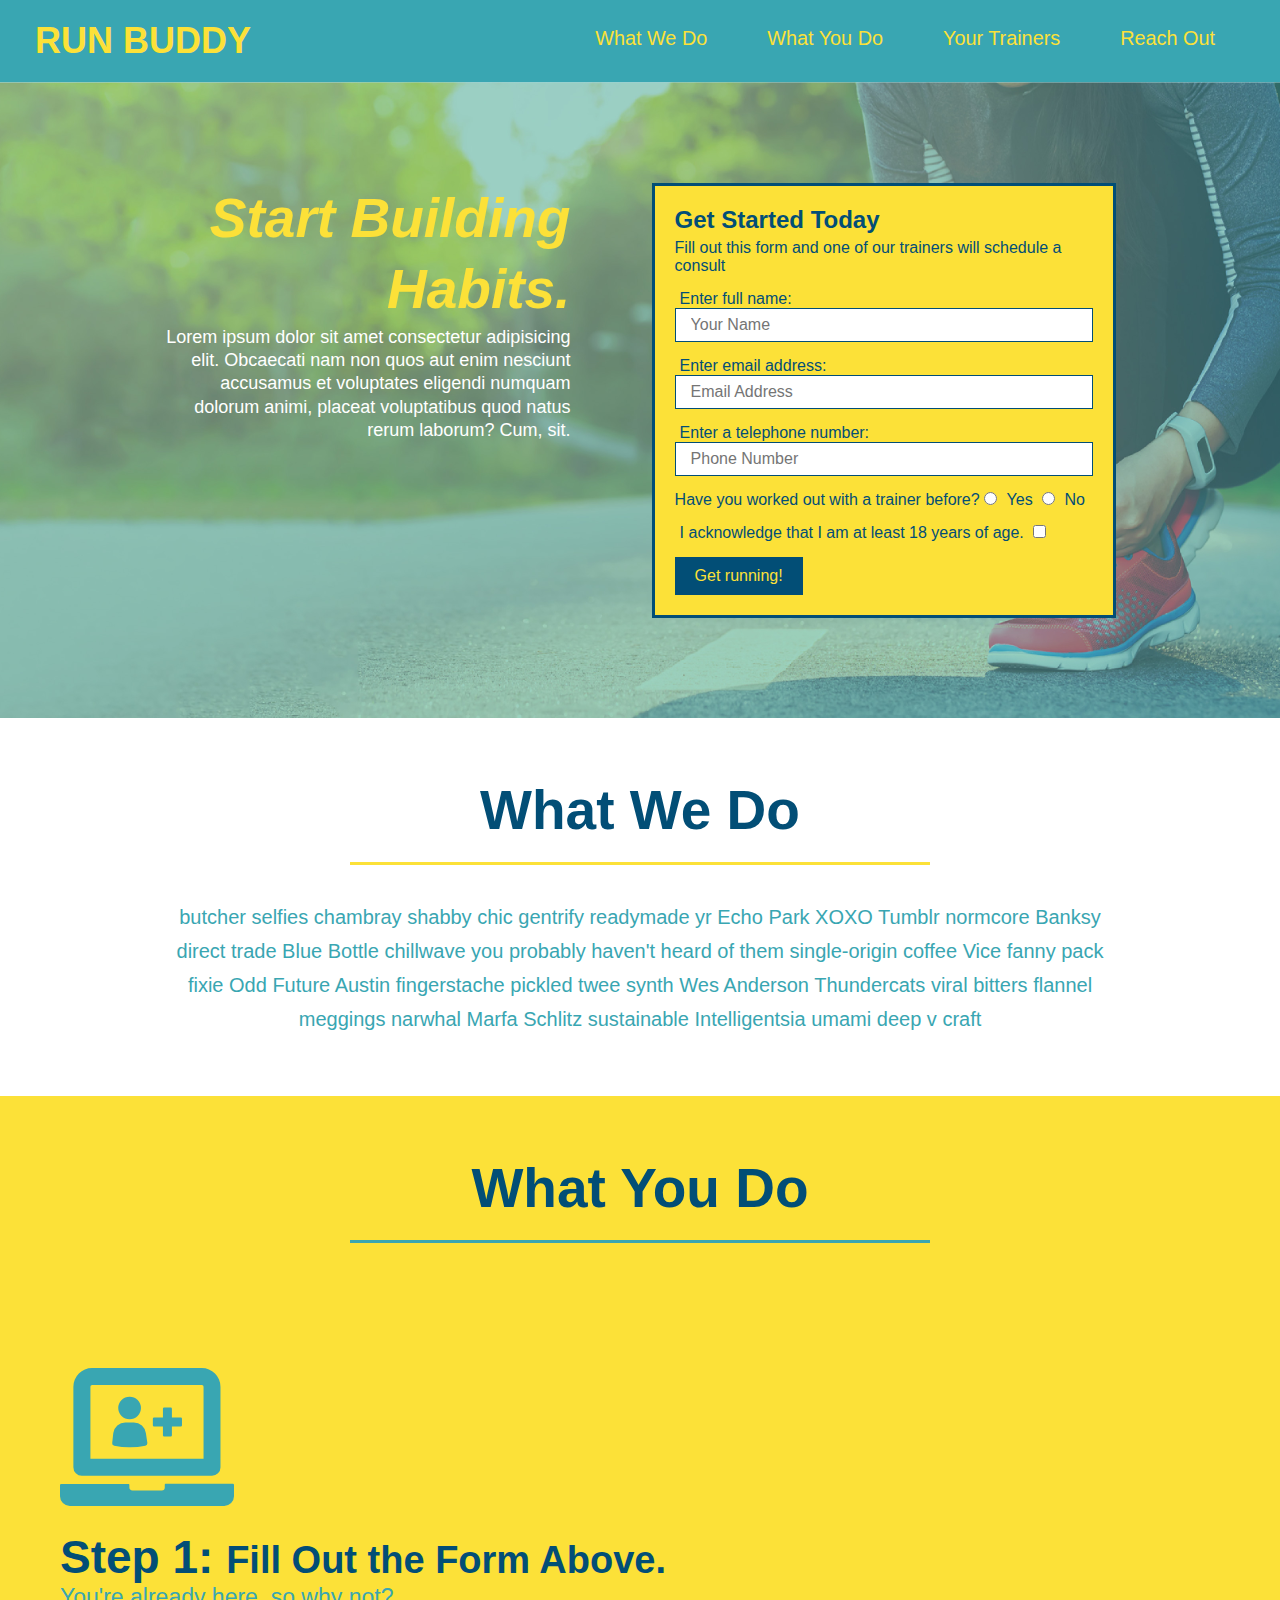
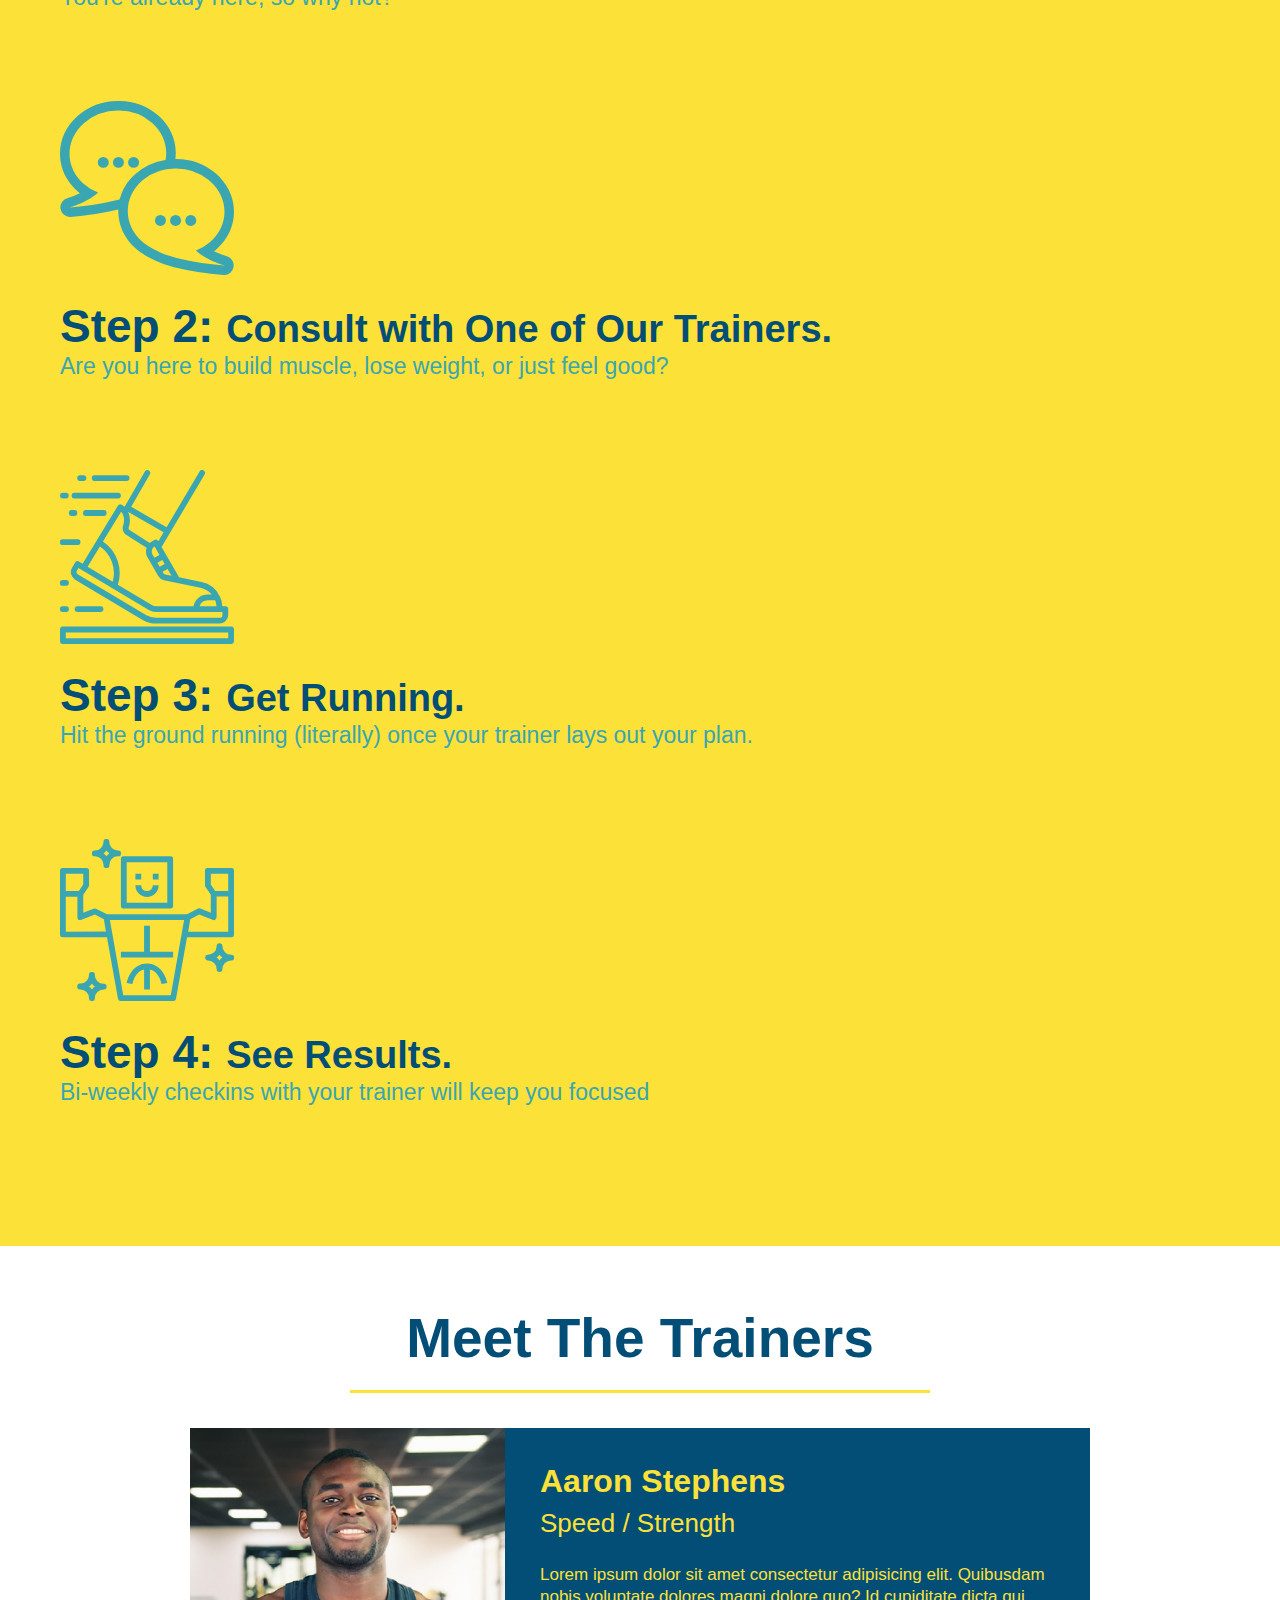
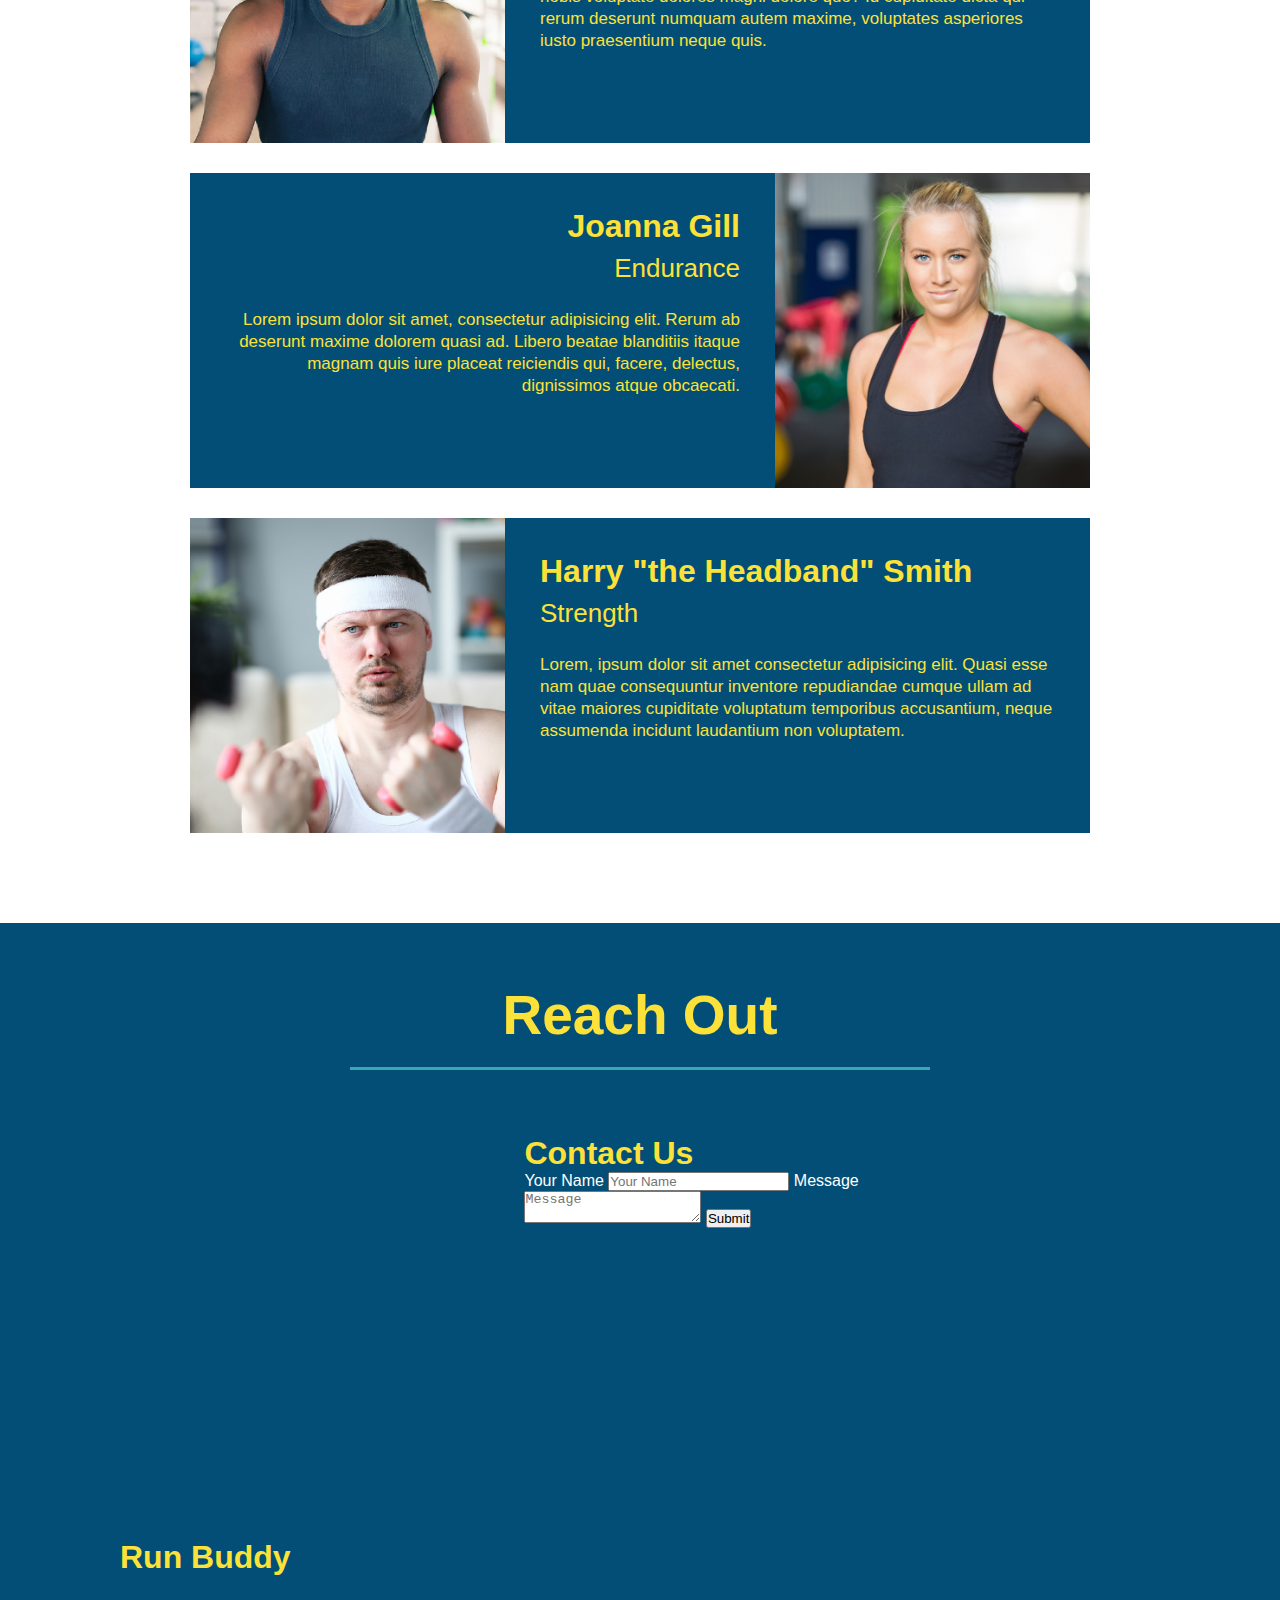
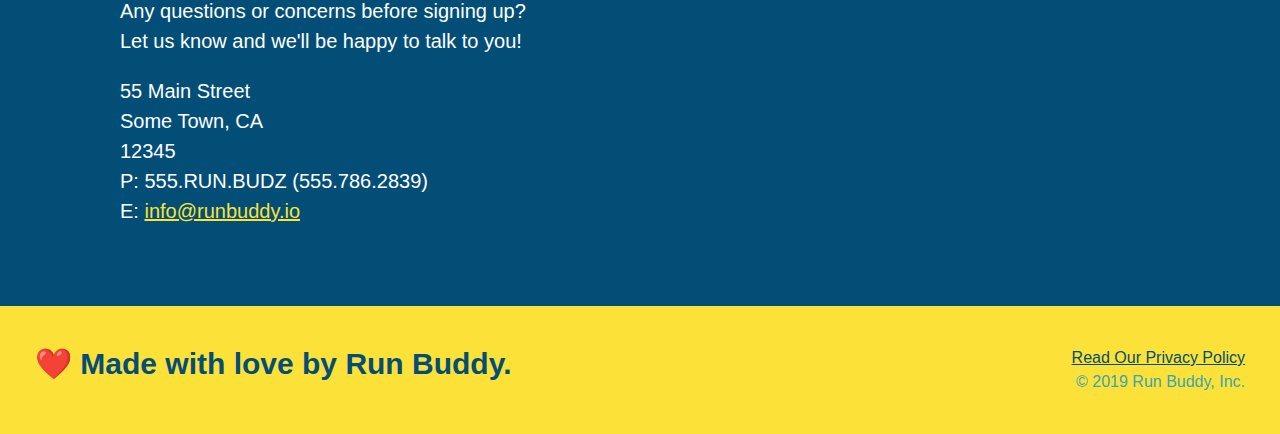
==== index.html @ 4010c09d "add flexbox to sections" ====
<!DOCTYPE html>
<html lang="en">
    
    <head>
        <meta charset="UTF-8" />
        <title>Run Buddy</title>
        <link rel="stylesheet" href="./assets/css/style.css" />
    </head>

    <body>
        <!-- navigation -->
        <header>
            <h1>
                <a href="/">RUN BUDDY</a>
            </h1>
            <nav>
                <!-- Unordered list element -->
                <ul>
                    <!-- list time element -->
                    <li>
                        <!-- Anchor elelment -->
                        <a href="#what-we-do">What We Do</a>
                    </li>
                    <li>
                        <a href="#what-you-do">What You Do</a>
                    </li>
                    <li>
                        <a href="#your-trainers">Your Trainers</a>
                    </li>
                    <li>
                        <a href="#reach-out">Reach Out</a>
                    </li>
                </ul>
            </nav>
        </header>

        <!-- hero section -->
        <section class="hero">
            <div class="hero-cta">
                <h2>
                    Start Building Habits.
                </h2>
                <p>
                    Lorem ipsum dolor sit amet consectetur adipisicing elit. Obcaecati nam non quos aut enim nesciunt accusamus et voluptates eligendi numquam dolorum animi, placeat voluptatibus quod natus rerum laborum? Cum, sit.
                </p>
            </div>

            <div class="hero-form">
                <h3>Get Started Today</h3>
                <p>Fill out this form and one of our trainers will schedule a consult</p>
            <form>
                <label for="name">Enter full name:</label>
                <input type="text" placeholder="Your Name" name="name" id="name" class="form-input" />
                <label for="email">Enter email address:</label>
                <input type="email" placeholder="Email Address" name="email" id="email" class="form-input" />
                <label for="phone">Enter a telephone number:</label>
                <input type="tel" placeholder="Phone Number" name="phone" id="phone" class="form-input" />
                <p>
                    Have you worked out with a trainer before?
                    <input type="radio" name="trainer-confirm" id="trainer-yes" />
                    <label for="trainer-yes">Yes</label>
                    <input type="radio" name="trainer-confirm" id="trainer-no" />
                    <label for="trainer-no">No</label>
                </p>
                <p>
                    <label for="checkbox">
                        I acknowledge that I am at least 18 years of age.
                    </label>
                    <input type="checkbox" name="age-confirm" id="checkbox" />
                </p>
                <button type="submit">
                    Get running!
                </button>
            </form>
            </div>
        </section>
        <!-- end hero -->

        <!-- "what we do" section -->
        <section id="what-we-do" class="intro">
            <div class="flex-row">
                <h2 class="section-title primary-border">What We Do</h2>
            </div>
            <div class="flex-row">
                <p>
                    butcher selfies chambray shabby chic gentrify readymade yr Echo Park XOXO Tumblr normcore Banksy direct trade Blue Bottle chillwave you probably haven't heard of them single-origin coffee Vice fanny pack fixie Odd Future Austin fingerstache pickled twee synth Wes Anderson Thundercats viral bitters flannel meggings narwhal Marfa Schlitz sustainable Intelligentsia umami deep v craft
                </p>
            </div>
        </section>

        <!-- "what you do" section -->
        <section id="what-you-do" class="steps">
            <div class="flex-row">
                <h2 class="section-title secondary-border">What You Do</h2>
            </div>

            <div>
                <img src="./assets/images/step-1.svg" alt="" />
                <h3>Step 1: <span>Fill Out the Form Above.</span></h3>
                <p>You're already here, so why not?</p>
            </div>

            <div>
                <img src="./assets/images/step-2.svg" alt="" />
                <h3>Step 2: <span>Consult with One of Our Trainers.</span></h3>
                <p>Are you here to build muscle, lose weight, or just feel good?</p>
            </div>

            <div>
                <img src="./assets/images/step-3.svg" alt="" />
                <h3>Step 3: <span>Get Running.</span></h3>
                <p>Hit the ground running (literally) once your trainer lays out your plan.</p>
            </div>

            <div>
                <img src="./assets/images/step-4.svg" alt="" />
                <h3>Step 4: <span>See Results.</span></h3>
                <p>Bi-weekly checkins with your trainer will keep you focused</p>
            </div>
        </section>

        <!-- "meet the trainers" section -->
        <section id="your-trainers" class="trainers">
            <div class="flex-box">
                <h2 class="section-title primary-border">Meet The Trainers</h2>
            </div>

            <!-- first trainer bio -->
            <article class="trainer">
                <img src="./assets/images/trainer-1.jpg" alt="Arron Stephens in his workout clothes, ready to pump iron" />
                <div class="trainer-bio text-left">
                    <h3>Aaron Stephens</h3>
                    <h4>Speed / Strength</h4>
                    <p>
                        Lorem ipsum dolor sit amet consectetur adipisicing elit. Quibusdam nobis voluptate dolores magni dolore quo? Id cupiditate dicta qui rerum deserunt numquam autem maxime, voluptates asperiores iusto praesentium neque quis.
                    </p>
                </div>
            </article>

            <!-- second trainer bio -->
            <article class="trainer">
                <div class="trainer-bio text-right">
                    <h3>Joanna Gill</h3>
                    <h4>Endurance</h4>
                    <p>
                        Lorem ipsum dolor sit amet, consectetur adipisicing elit. Rerum ab deserunt maxime dolorem quasi ad. Libero beatae blanditiis itaque magnam quis iure placeat reiciendis qui, facere, delectus, dignissimos atque obcaecati.
                    </p>
                </div>
                <img src="./assets/images/trainer-2.jpg" alt="Joanna Gill cooling off after a workout" />
            </article>

            <!-- third trainer bio -->
            <article class="trainer">
                <img src="./assets/images/trainer-3.jpg" alt="Harry Smith wearing a headband and lifting comically small pink weights" />
                <div class="trainer-bio text-left">
                    <h3>Harry "the Headband" Smith</h3>
                    <h4>Strength</h4>
                    <p>
                        Lorem, ipsum dolor sit amet consectetur adipisicing elit. Quasi esse nam quae consequuntur inventore repudiandae cumque ullam ad vitae maiores cupiditate voluptatum temporibus accusantium, neque assumenda incidunt laudantium non voluptatem.
                    </p>
                </div>
            </article>
        </section>

        <!-- "reach out" section -->
        <section id="reach-out" class="contact">
            <div class="flex-box">
                <h2 class="section-title secondary-border">Reach Out</h2>
            </div>
            <div class="contact-info">
                <iframe src="https://www.google.com/maps/embed?pb=!1m18!1m12!1m3!1d3225.775887043059!2d-95.91053578522168!3d36.05017508010995!2m3!1f0!2f0!3f0!3m2!1i1024!2i768!4f13.1!3m3!1m2!1s0x87b6920d74206d37%3A0xbf965953233ebba6!2s7815%20S%20Joplin%20Ave%2C%20Tulsa%2C%20OK%2074136!5e0!3m2!1sen!2sus!4v1639427401288!5m2!1sen!2sus" 
                width="400" 
                height="400" 
                style="border:0;" 
                allowfullscreen="" 
                loading="lazy">
                </iframe>
                <div class="contact-form">
                    <h3>Contact Us</h3>
                    <form>
                       <label for="contact-name">Your Name</label>
                       <input type="text" id="contact-name" placeholder="Your Name" />
                  
                       <label for="contact-message">Message</label>
                       <textarea id="contact-message" placeholder="Message"></textarea>
                  
                       <button type="submit">Submit</button>
                      </form>
                  </div>
                <div>
                    <h3>Run Buddy</h3>
                    <p>
                        Any questions or concerns before signing up?
                        <br />
                        Let us know and we'll be happy to talk to you!
                    </p>
                    <address>
                        55 Main Street <br />
                        Some Town, CA <br />
                        12345 <br />
                        P: 555.RUN.BUDZ (555.786.2839) <br />
                        E: <a href="mailto:info@runbuddy.io">info@runbuddy.io</a>
                    </address>
                </div>
            </div>
        </section>

        <!-- footer -->
        <footer>
            <h2>❤️ Made with love by Run Buddy.</h2>
            <div>
                <a href="./privacy-policy.html">Read Our Privacy Policy</a><br />
                &copy; 2019 Run Buddy, Inc.
            </div>
        </footer>
    </body>

</html>
---- assets/css/style.css ----
* {
    margin: 0;
    padding: 0;
    box-sizing: border-box;
}

body {
    color: #39a6b2;
    font-family: Helvetica, Arial, sans-serif;
}

header {
    padding: 20px 35px;
    background-color: #39a6b2;
    display: flex;
    justify-content: space-between;
    flex-wrap: wrap;
}

header h1 {
    font-weight: bold;
    font-size: 36px;
    color: #fce138;
    margin: 0;
}

header a {
    text-decoration: none;
    color: #fce138;
}

header nav {
    margin: 7px 0;
}

header nav ul {
    display: flex;
    flex-wrap: wrap;
    justify-content: space-between;
    align-items: center;
    list-style: none;
}

header nav ul li a {
    margin: 0 30px;
    font-weight: lighter;
    font-size: 1.55vw;
}

footer {
    background: #fce138;
    width: 100%;
    padding: 40px 35px;
    display: flex;
    justify-content: space-between;
    flex-wrap: wrap;
}

footer h2 {
    color: #024e76;
    font-size: 30px;
    margin: 0;
}

footer div {
    line-height: 1.5;
    text-align: right;
}

footer a {
    color: #024e76;
}

section {
    padding: 60px;
}

/* Hero Style Start */
.hero {
    background-image: url("../images/hero-bg.jpeg");
    background-size: cover;
    background-position: center;
    display: flex;
    justify-content: center;
    flex-wrap: wrap;
}

.hero-cta {
    width: 35%;
    text-align: right;
    margin: 3.5%;
    color: #fff;
    font-size: 18px;
    line-height: 1.3;
}

.hero-cta h2 {
    font-style: italic;
    font-size: 55px;
    color: #fce138;
}

.hero-form {
    color: #024e76;
    background-color: #fce138;
    padding: 20px;
    border: 3px solid #024e76;
    width: 40%;
    margin: 3.5%;
}

h3 {
    font-size: 24px;
    margin: 0;
}

.hero-form p {
    margin: 5px 0 15px 0;
}

.form-input {
    border: 1px solid #024e76;
    display: block;
    padding: 7px 15px;
    font-size: 16px;
    color: #024e76;
    width: 100%;
    margin-bottom: 15px;
}

.hero-form label {
    margin: 0 5px;
}

.hero-form button {
    background-color: #024e76;
    color: #fce138;
    padding: 10px 20px;
    font-size: 16px;
    border: none;
}
/* Hero Style End */

.section-title {
    font-size: 55px;
    color: #024e76;
    border-bottom: 3px solid;
    padding-bottom: 20px;
    text-align: center;
    margin: 0 auto 35px auto;
    width: 50%;
}

.primary-border {
    border-color: #fce138;
}

.secondary-border {
    border-color: #39a6b2;
}

/* What We Do Style Start */
.intro p {
    line-height: 1.7;
    color: #39a6b2;
    width: 80%;
    font-size: 20px;
    margin: 0 auto;
    text-align: center;
}
/* What We Do Style End */

/* What You Do Style Start */
.steps {
    background: #fce138;
}

.steps div {
    margin-bottom: 80px;
}

.steps img {
    width: 15%;
    margin: 10px 0;
}

.steps h3 {
    color: #024e76;
    font-size: 46px;
    margin-top: 10px;
}

.steps p {
    color: #39a6b2;
    font-size: 23px;
}

.steps span {
    font-size: 38px;
}
/* What You Do Style End */

/* Trainers Style Start */
.trainers {

}

.trainer {
    width: 900px;
    margin: 0 auto 30px auto;
    background: #024e76;
    color: #fce138;
    overflow: auto;
}

.trainer img{
    width: 35%;
    float:left;
}

.trainer-bio {
    padding: 35px;
    float: left;
    width: 65%;
}

.text-left {
    text-align: left;
}

.text-right {
    text-align: right;
}

.trainer-bio h3 {
    font-size: 32px;
    margin-bottom: 8px;
}

.trainer-bio h4 {
    font-weight: lighter;
    font-size: 26px;
    margin-bottom: 25px;
}

.trainer-bio p {
    font-size: 17px;
    line-height: 1.3;
}
/* Trainers Style End */

/* Reach Out Style Start */
.contact {
    background-color: #024e76;
}

.contact h2 {
    color: #fce138;
}

.contact-info iframe {
    width: 400px;
    height: 400px;
}

.contact-info div {
    display: inline-block;
    vertical-align: top;
    width: 410px;
    text-align: left;
    margin: 30px 0 0 60px;
    color: white;
}

.contact-info h3 {
    color: #fce138;
    font-size: 32px;
}

.contact-info p, .contact-info address {
    margin: 20px 0;
    font-size: 20px;
    line-height: 1.5;
    font-style: normal;
}

.contact-info a {
    color: #fce138;
}
/* Reach Out Style End */

.flex-row {
    display: flex;
}
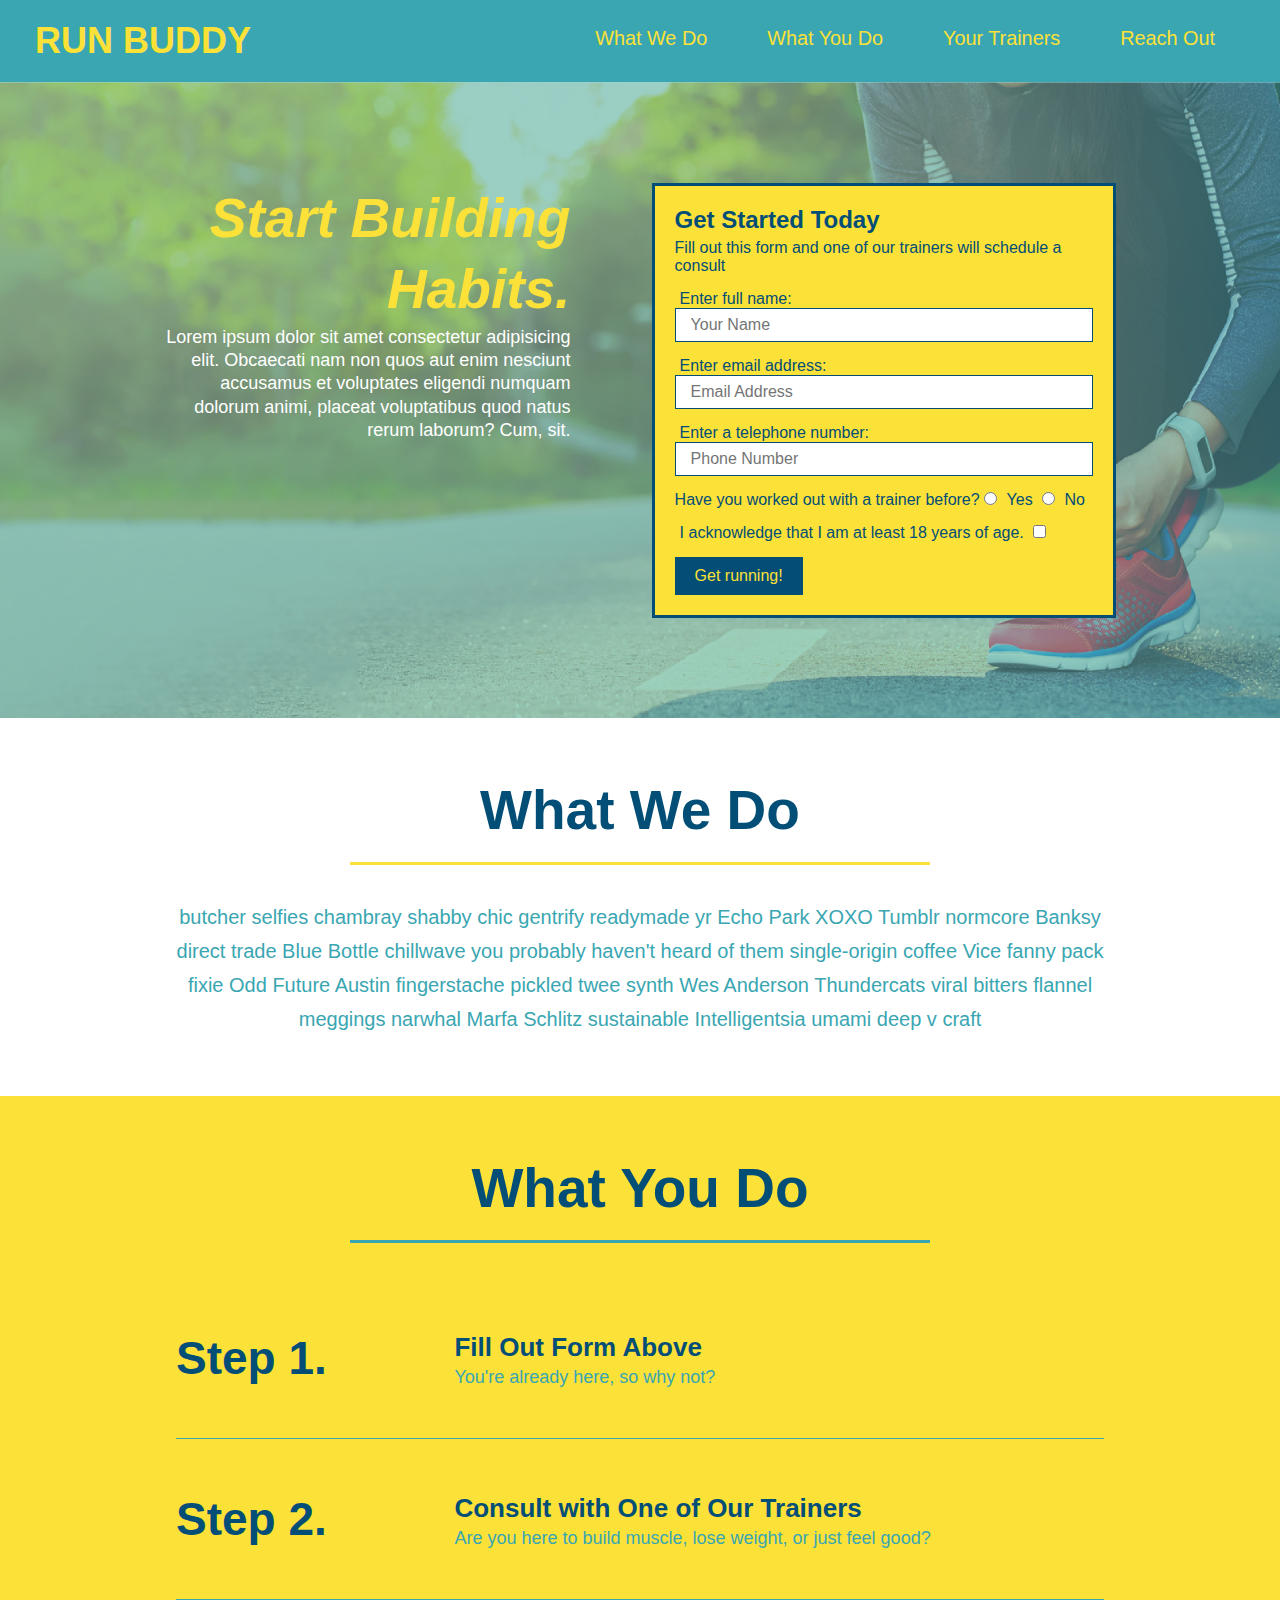
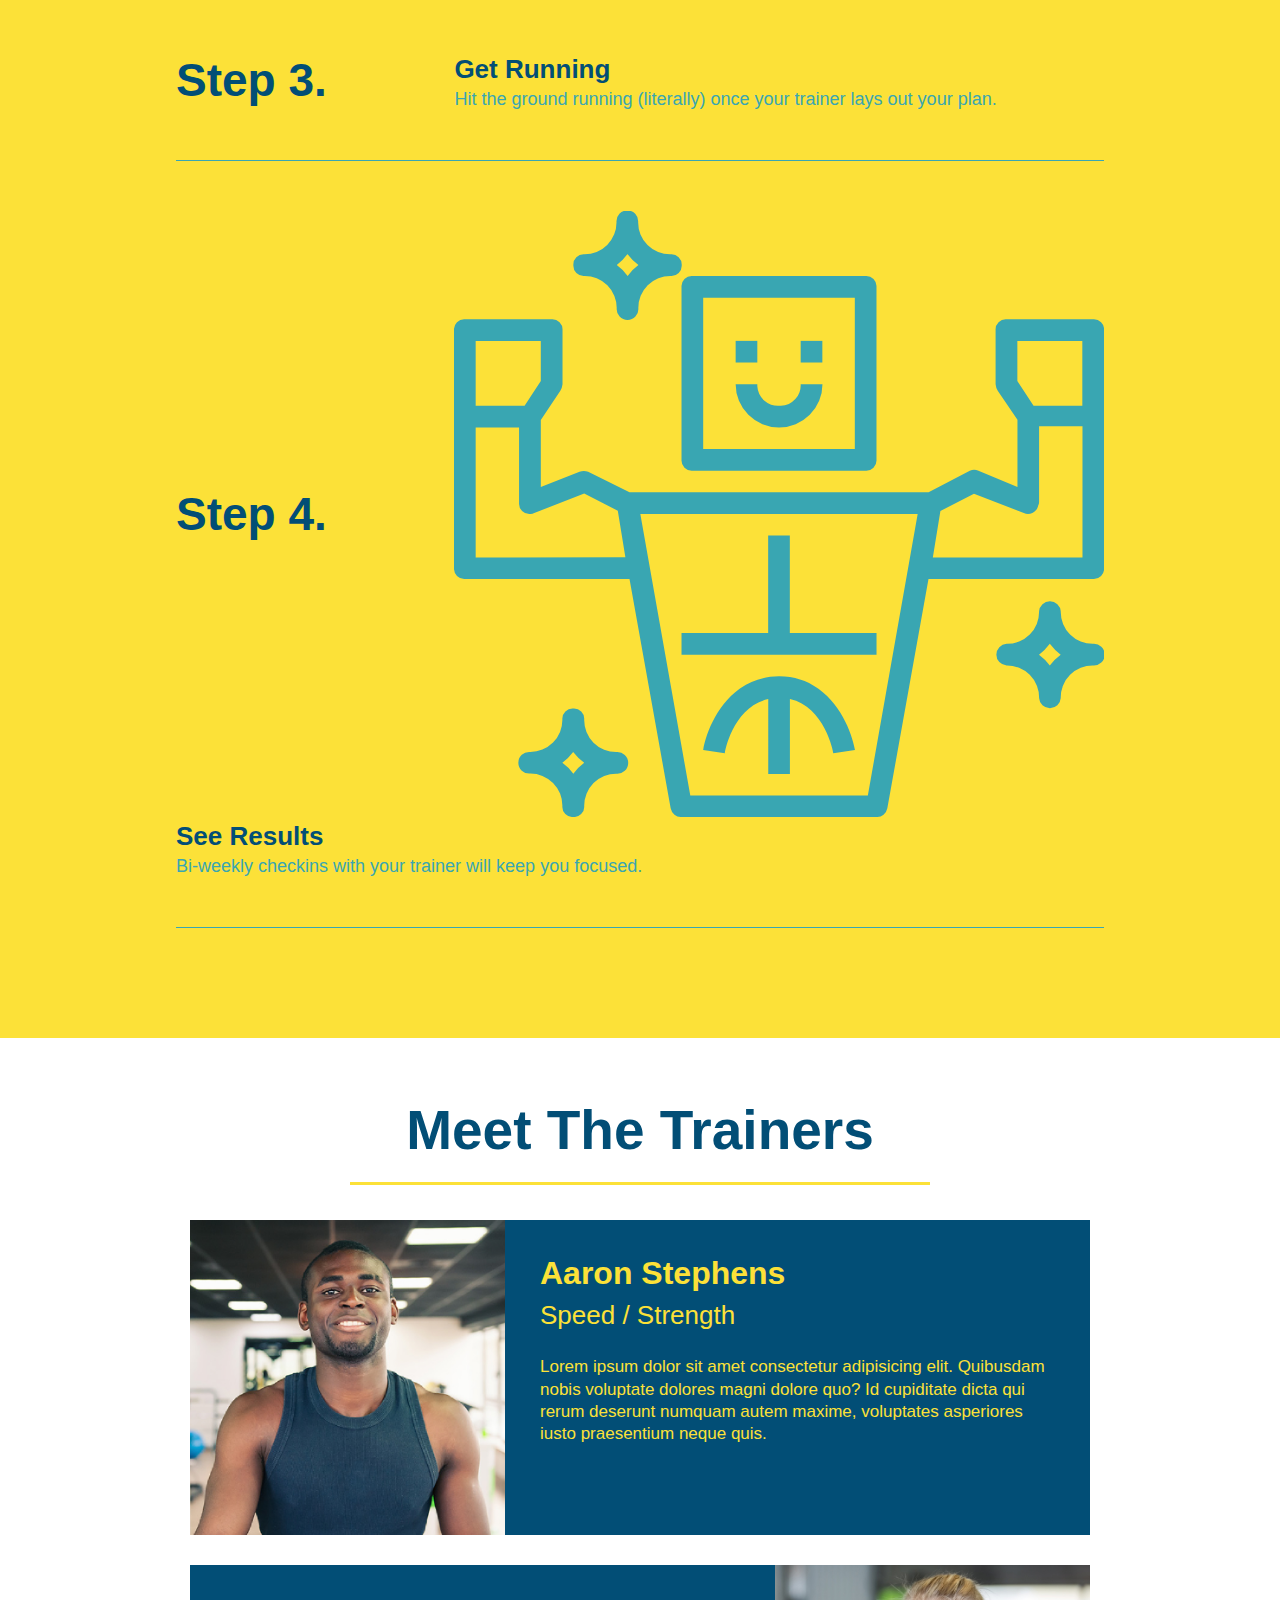
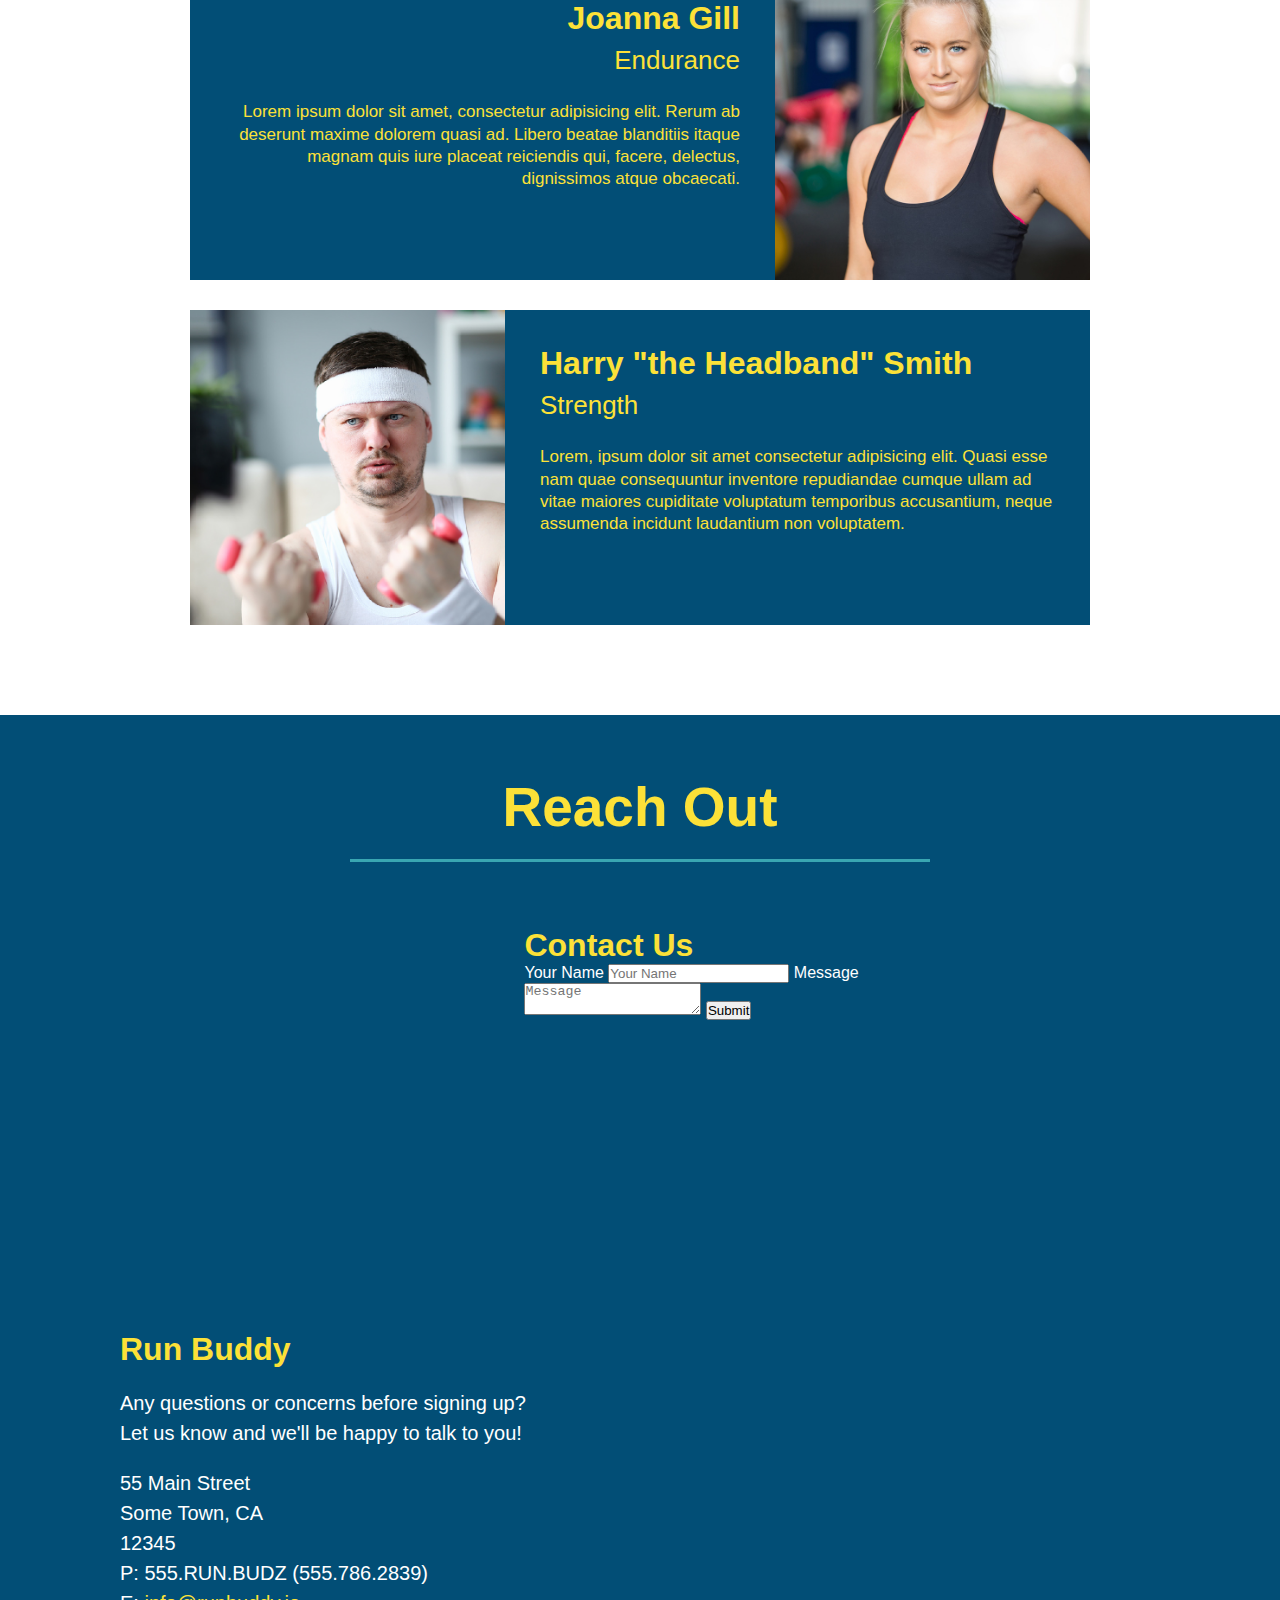
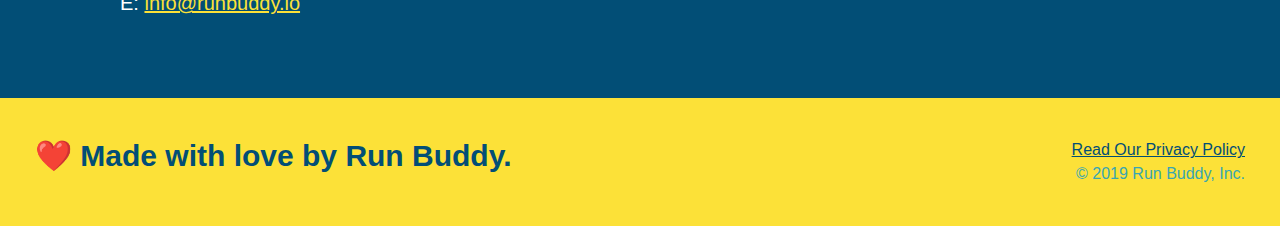
==== commit facb20f4: "add flexbox to steps" ====
--- a/index.html
+++ b/index.html
@@ -94,28 +94,54 @@
                 <h2 class="section-title secondary-border">What You Do</h2>
             </div>
 
-            <div>
-                <img src="./assets/images/step-1.svg" alt="" />
-                <h3>Step 1: <span>Fill Out the Form Above.</span></h3>
-                <p>You're already here, so why not?</p>
-            </div>
-
-            <div>
-                <img src="./assets/images/step-2.svg" alt="" />
-                <h3>Step 2: <span>Consult with One of Our Trainers.</span></h3>
-                <p>Are you here to build muscle, lose weight, or just feel good?</p>
-            </div>
-
-            <div>
-                <img src="./assets/images/step-3.svg" alt="" />
-                <h3>Step 3: <span>Get Running.</span></h3>
-                <p>Hit the ground running (literally) once your trainer lays out your plan.</p>
-            </div>
-
-            <div>
-                <img src="./assets/images/step-4.svg" alt="" />
-                <h3>Step 4: <span>See Results.</span></h3>
-                <p>Bi-weekly checkins with your trainer will keep you focused</p>
+            <div class="step">
+                <h3>Step 1.</h3>
+                <div class="step-info">
+                    <div class="step-img">
+                        <img src="./assets/images/step-1.svg" alt="" />
+                    </div>
+                    <div class="step-text">
+                        <h4>Fill Out Form Above</h4>
+                        <p>You're already here, so why not?</p>
+                    </div>
+                </div>
+            </div>
+
+            <div class="step">
+                <h3>Step 2.</h3>
+                <div class="step-info">
+                    <div class="step-img">
+                       <img src="./assets/images/step-2.svg" alt="" />
+                    </div>
+                    <div class="step-text">
+                        <h4>Consult with One of Our Trainers</h4>
+                        <p>Are you here to build muscle, lose weight, or just feel good?</p>
+                    </div>
+                </div>
+            </div>
+
+            <div class="step">
+                <h3>Step 3.</h3>
+                <div class="step-info">
+                    <div class="step-img">
+                        <img src="./assets/images/step-3.svg" alt="" />
+                    </div>
+                    <div class="step-text">
+                        <h4>Get Running</h4>
+                        <p>Hit the ground running (literally) once your trainer lays out your plan.</p>
+                    </div>
+                </div>
+            </div>
+
+            <div class="step">
+                <h3>Step 4.</h3>
+                <div class="step-info">
+                    <img src="./assets/images/step-4.svg" alt="" />
+                </div>
+                <div class="step-text">
+                    <h4>See Results</h4>
+                    <p>Bi-weekly checkins with your trainer will keep you focused.</p>
+                </div>
             </div>
         </section>
 
--- a/assets/css/style.css
+++ b/assets/css/style.css
@@ -175,35 +175,44 @@
     background: #fce138;
 }
 
-.steps div {
-    margin-bottom: 80px;
-}
-
-.steps img {
-    width: 15%;
-    margin: 10px 0;
-}
-
-.steps h3 {
+.step {
+    margin: 50px auto;
+    padding-bottom: 50px;
+    width: 80%;
+    border-bottom: 1px solid #39a6b2;
+    display: flex;
+    flex-wrap: wrap;
+    align-items: center;
+    justify-content: space-between;
+}
+
+.step h3 {
     color: #024e76;
     font-size: 46px;
-    margin-top: 10px;
-}
-
-.steps p {
+    flex: 1 30%;
+}
+
+.step-info {
+    flex: 2 70%;
+    display: flex;
+    flex-wrap: wrap;
+    align-items: center;
+}
+
+.step-text p {
     color: #39a6b2;
-    font-size: 23px;
-}
-
-.steps span {
-    font-size: 38px;
+    font-size: 18px;
+}
+
+.step-text h4 {
+    font-size: 26px;
+    line-height: 1.5;
+    color: #024e76;
 }
 /* What You Do Style End */
 
 /* Trainers Style Start */
-.trainers {
-
-}
+
 
 .trainer {
     width: 900px;
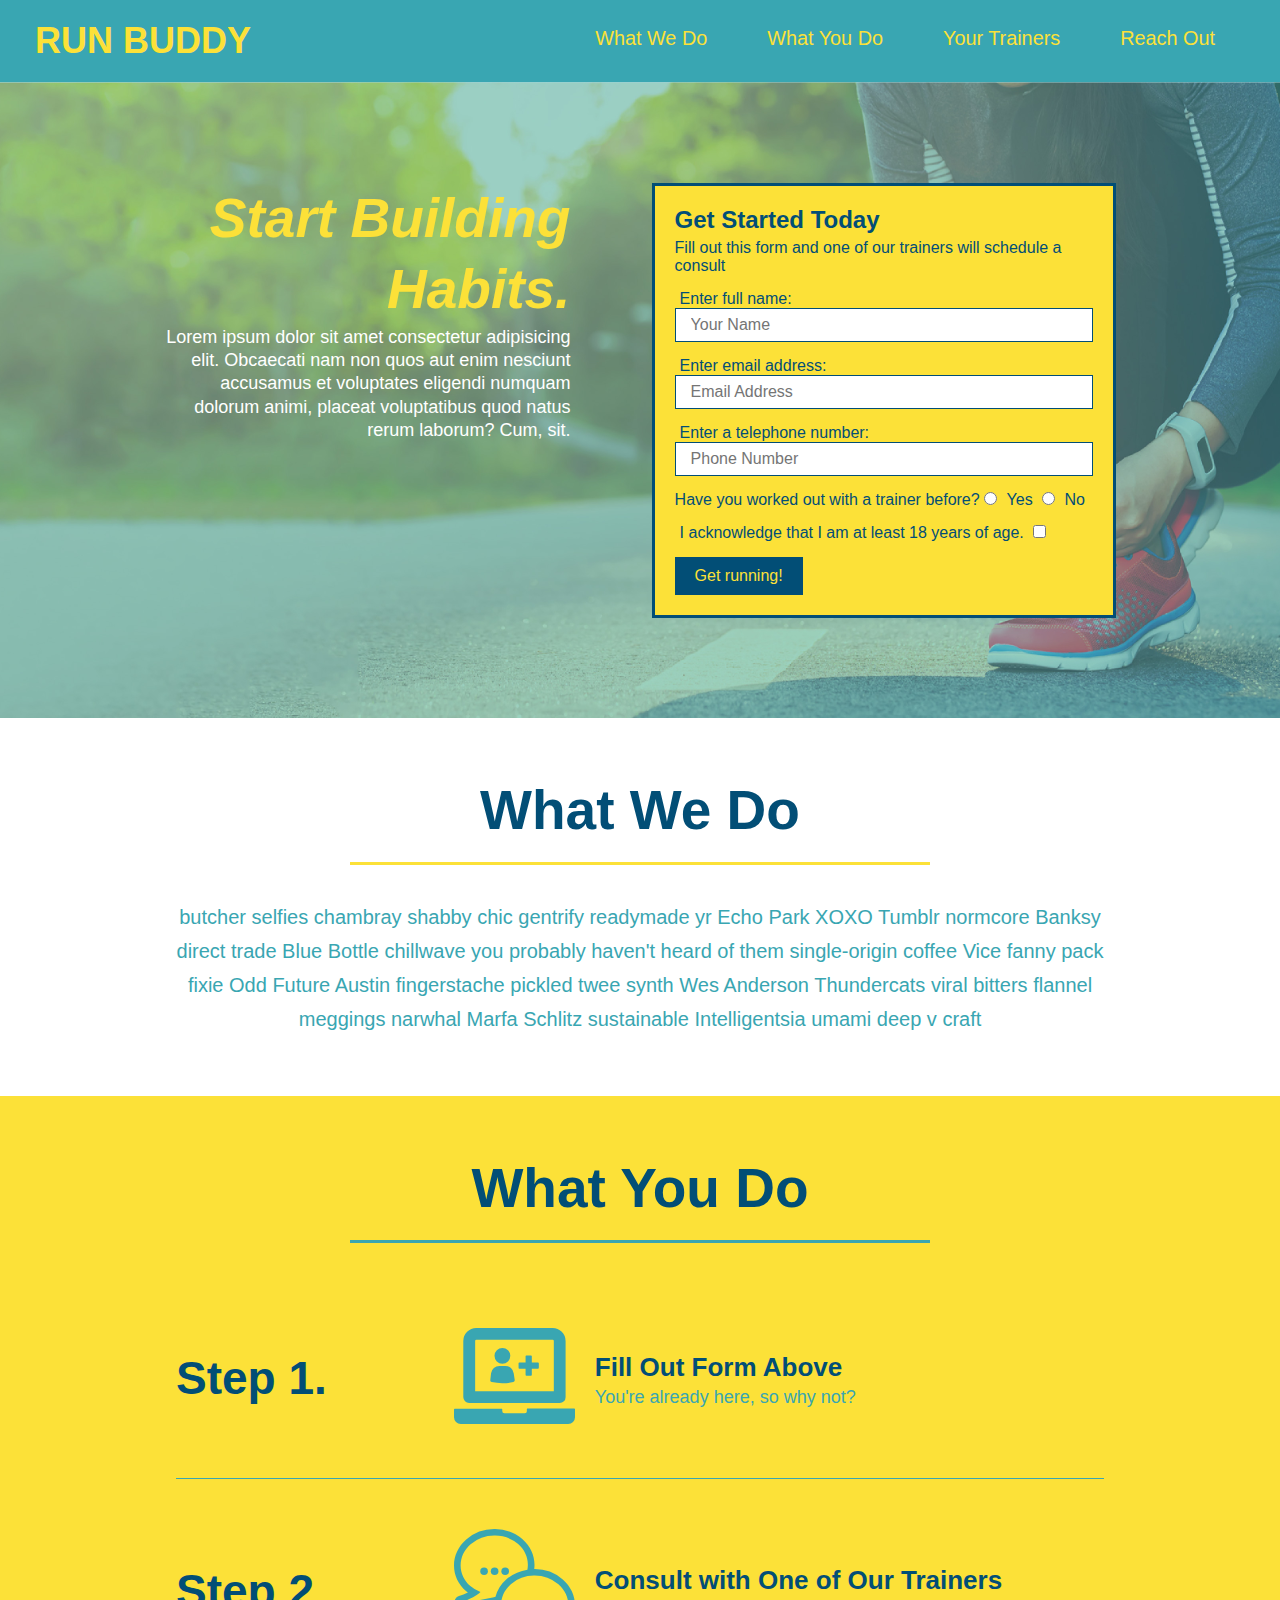
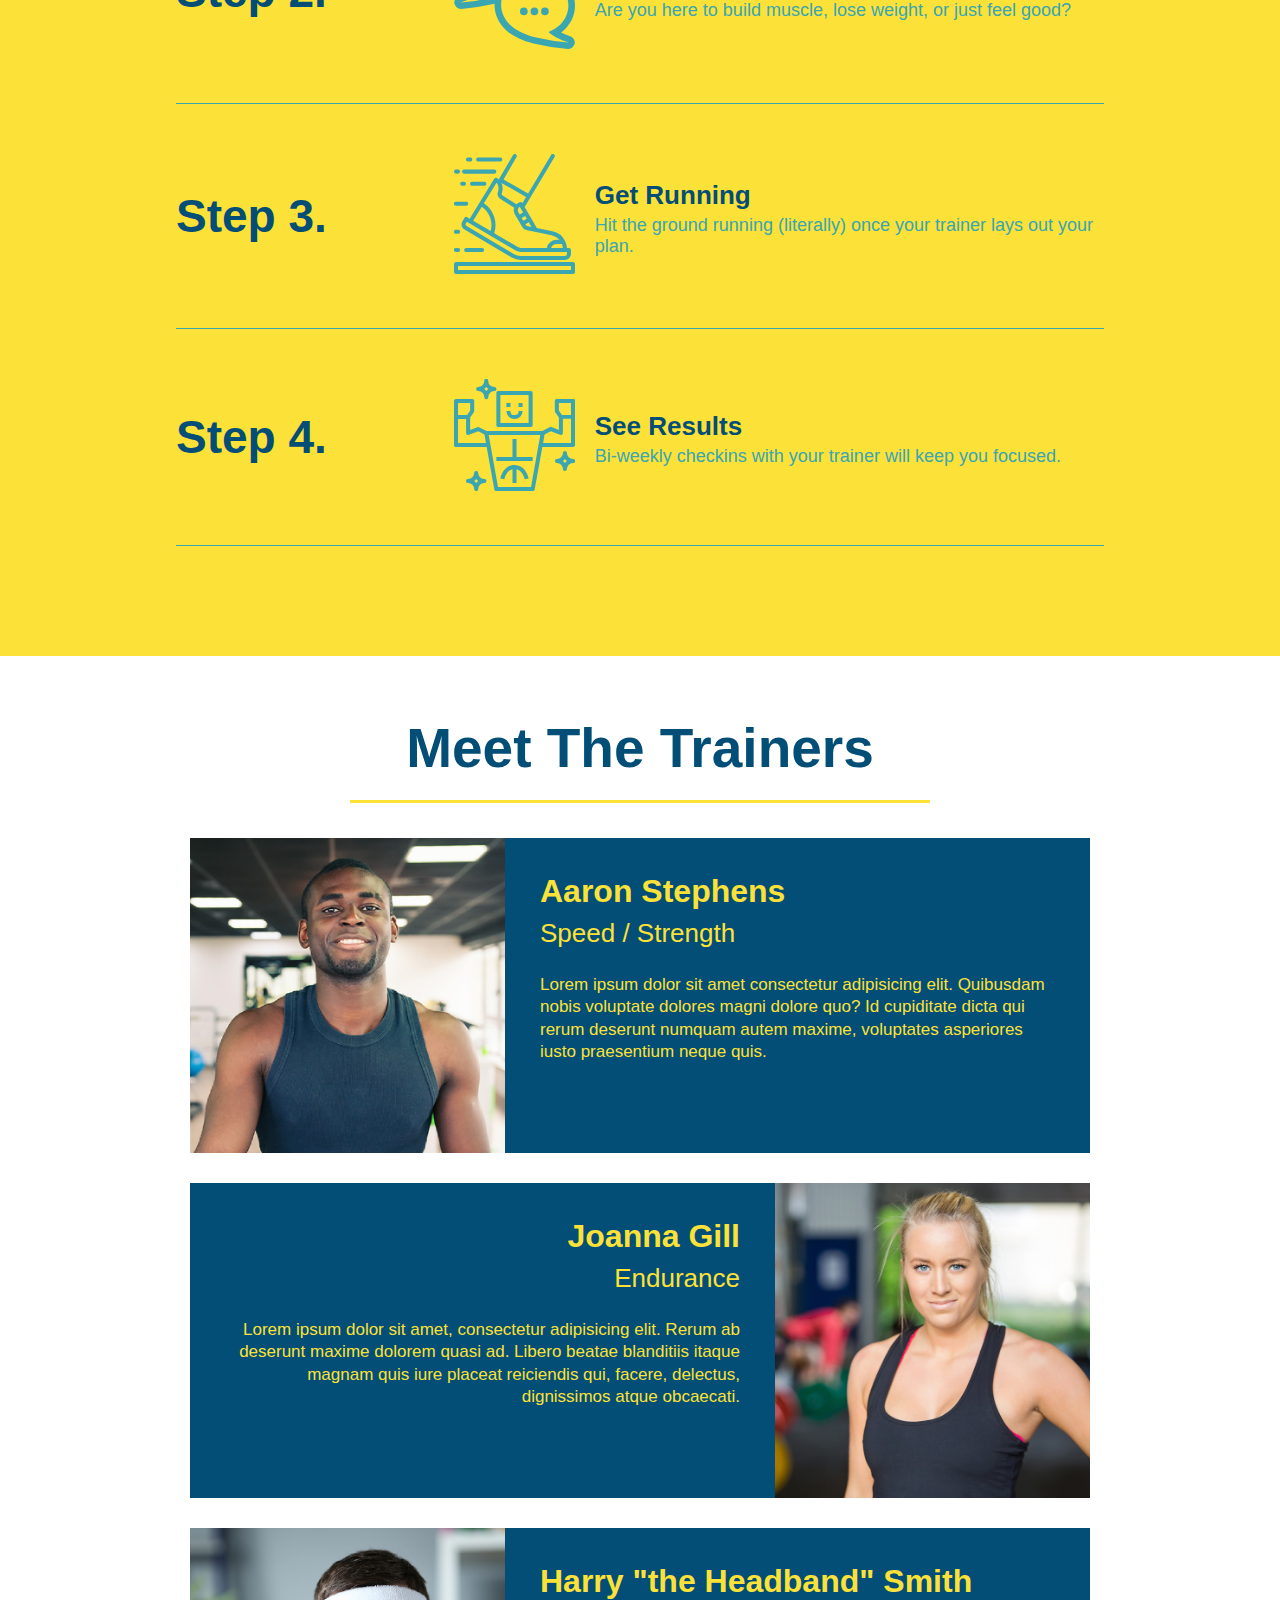
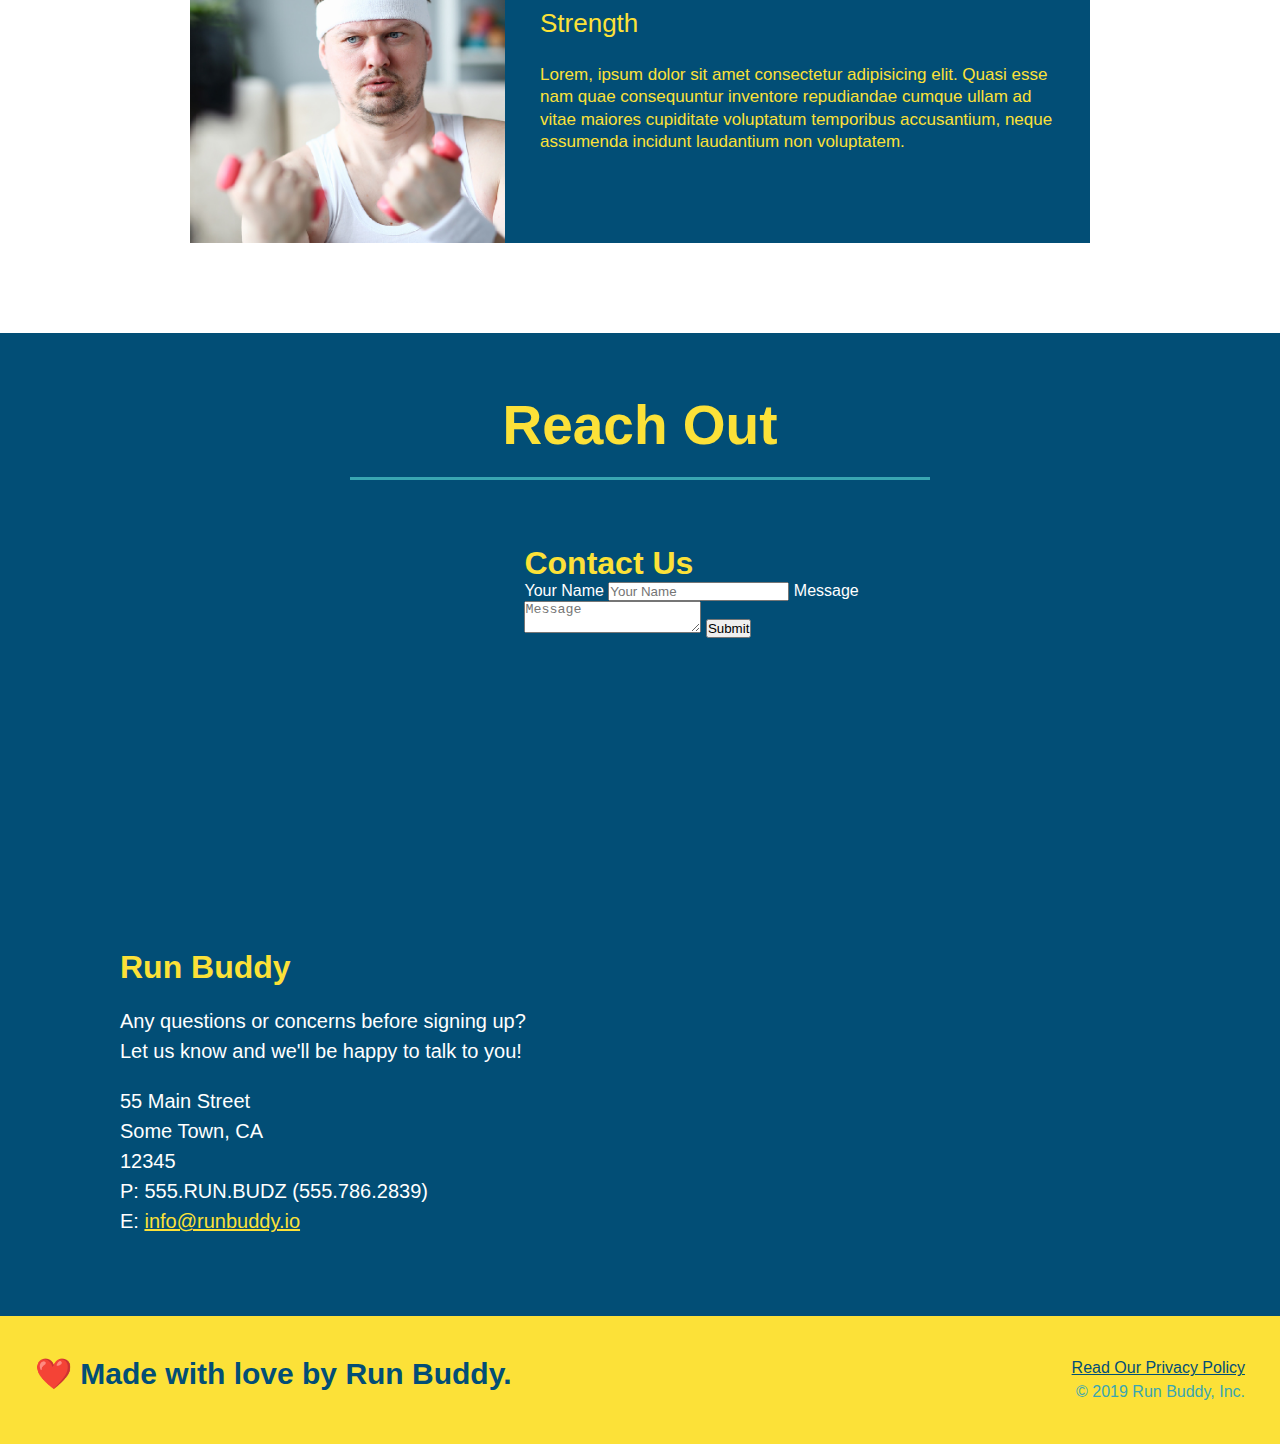
==== commit 5011c091: "add flexbox to the steps" ====
--- a/index.html
+++ b/index.html
@@ -136,11 +136,13 @@
             <div class="step">
                 <h3>Step 4.</h3>
                 <div class="step-info">
-                    <img src="./assets/images/step-4.svg" alt="" />
-                </div>
-                <div class="step-text">
-                    <h4>See Results</h4>
-                    <p>Bi-weekly checkins with your trainer will keep you focused.</p>
+                    <div class="step-img">
+                        <img src="./assets/images/step-4.svg" alt="" />
+                    </div>
+                    <div class="step-text">
+                        <h4>See Results</h4>
+                        <p>Bi-weekly checkins with your trainer will keep you focused.</p>
+                    </div>
                 </div>
             </div>
         </section>
--- a/assets/css/style.css
+++ b/assets/css/style.css
@@ -209,6 +209,19 @@
     line-height: 1.5;
     color: #024e76;
 }
+
+.step-img {
+    flex: 1 12%;
+    margin-right: 20px;
+}
+
+.step-img img{
+    max-width: 100%;
+}
+
+.step-text {
+    flex: 12;
+}
 /* What You Do Style End */
 
 /* Trainers Style Start */
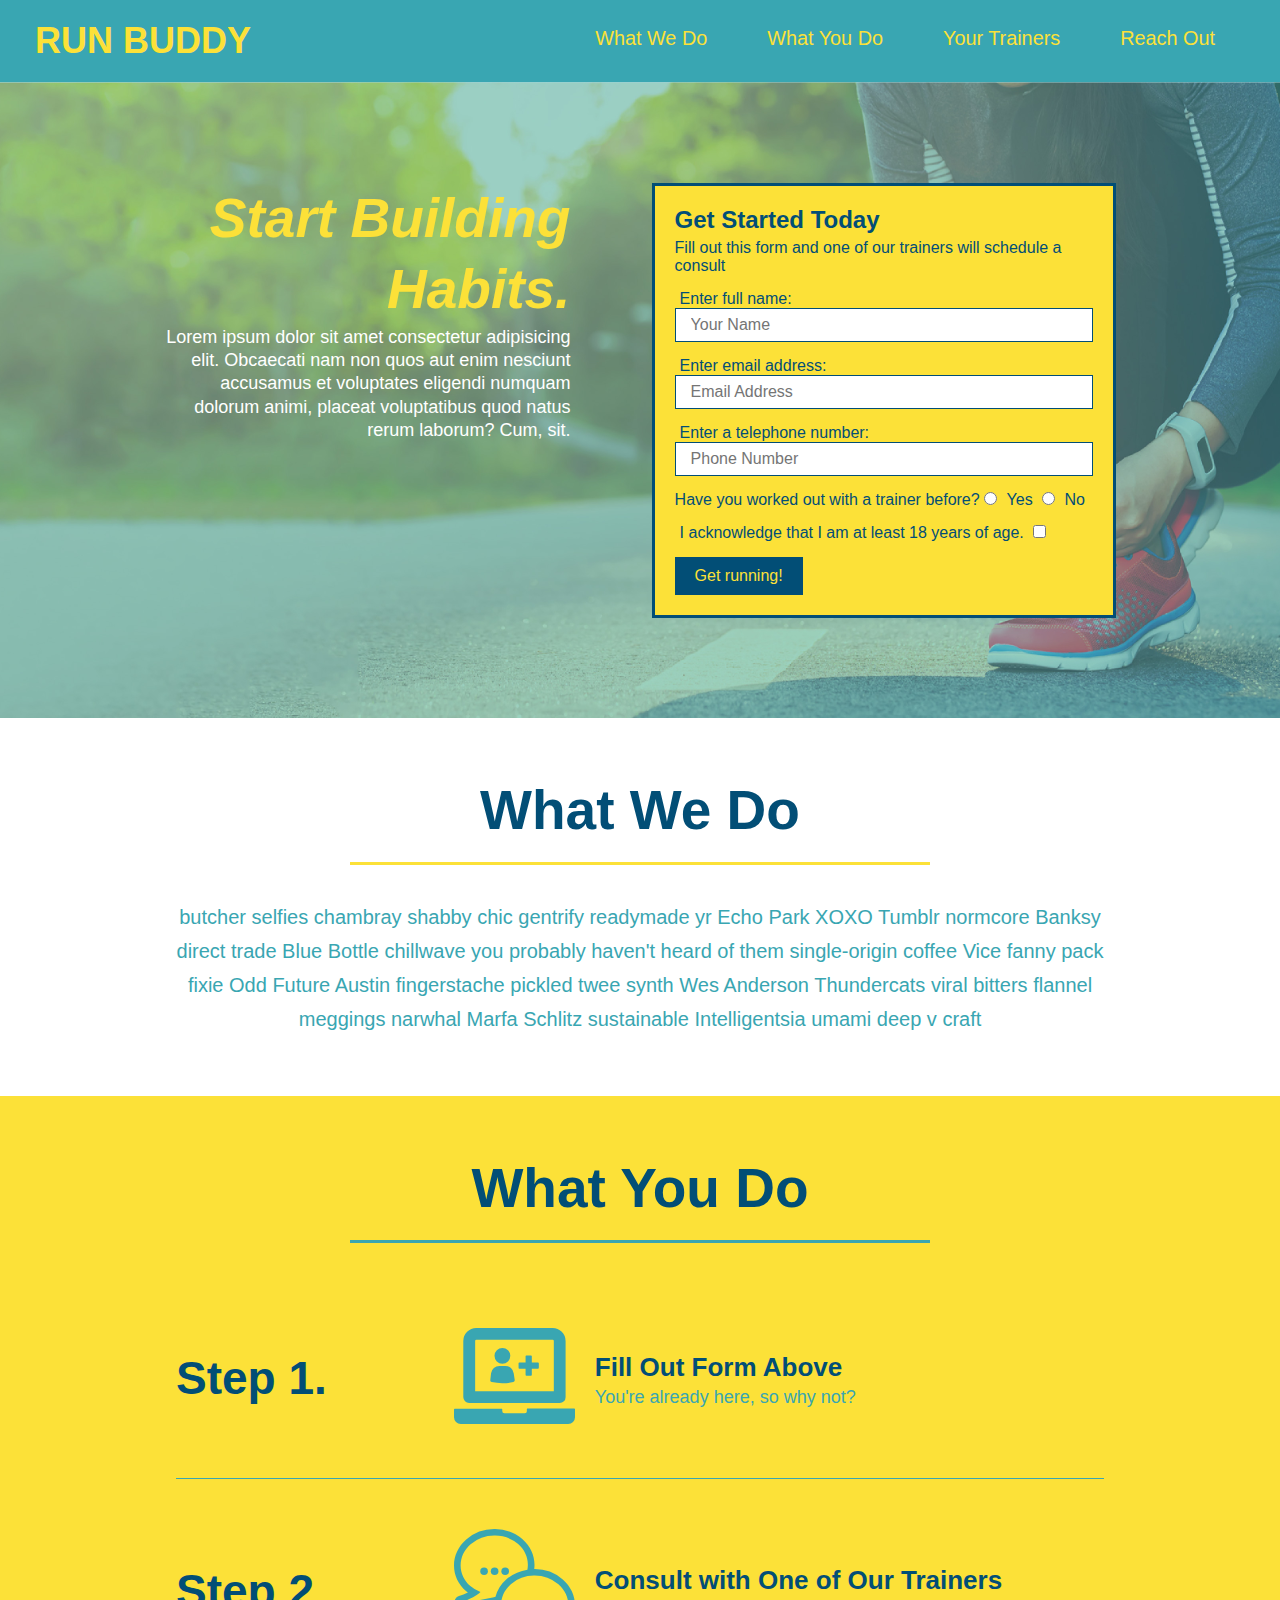
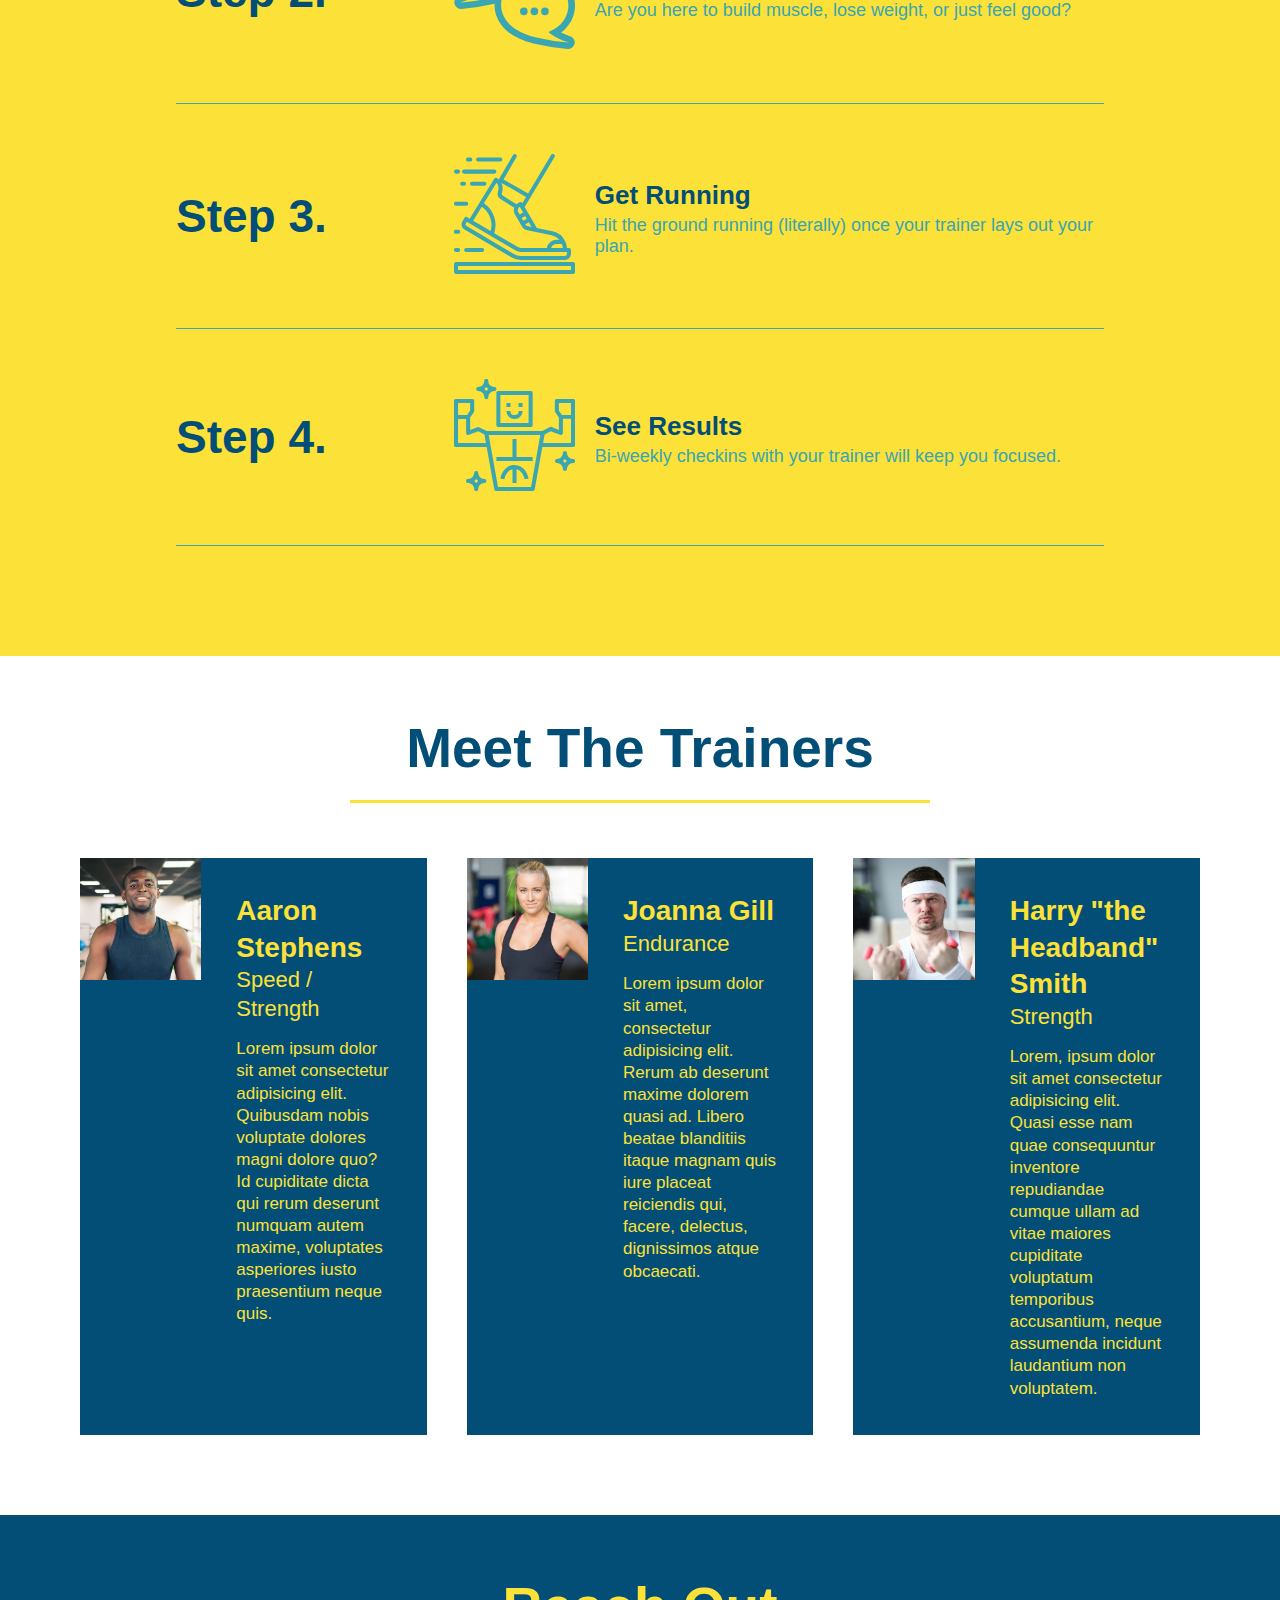
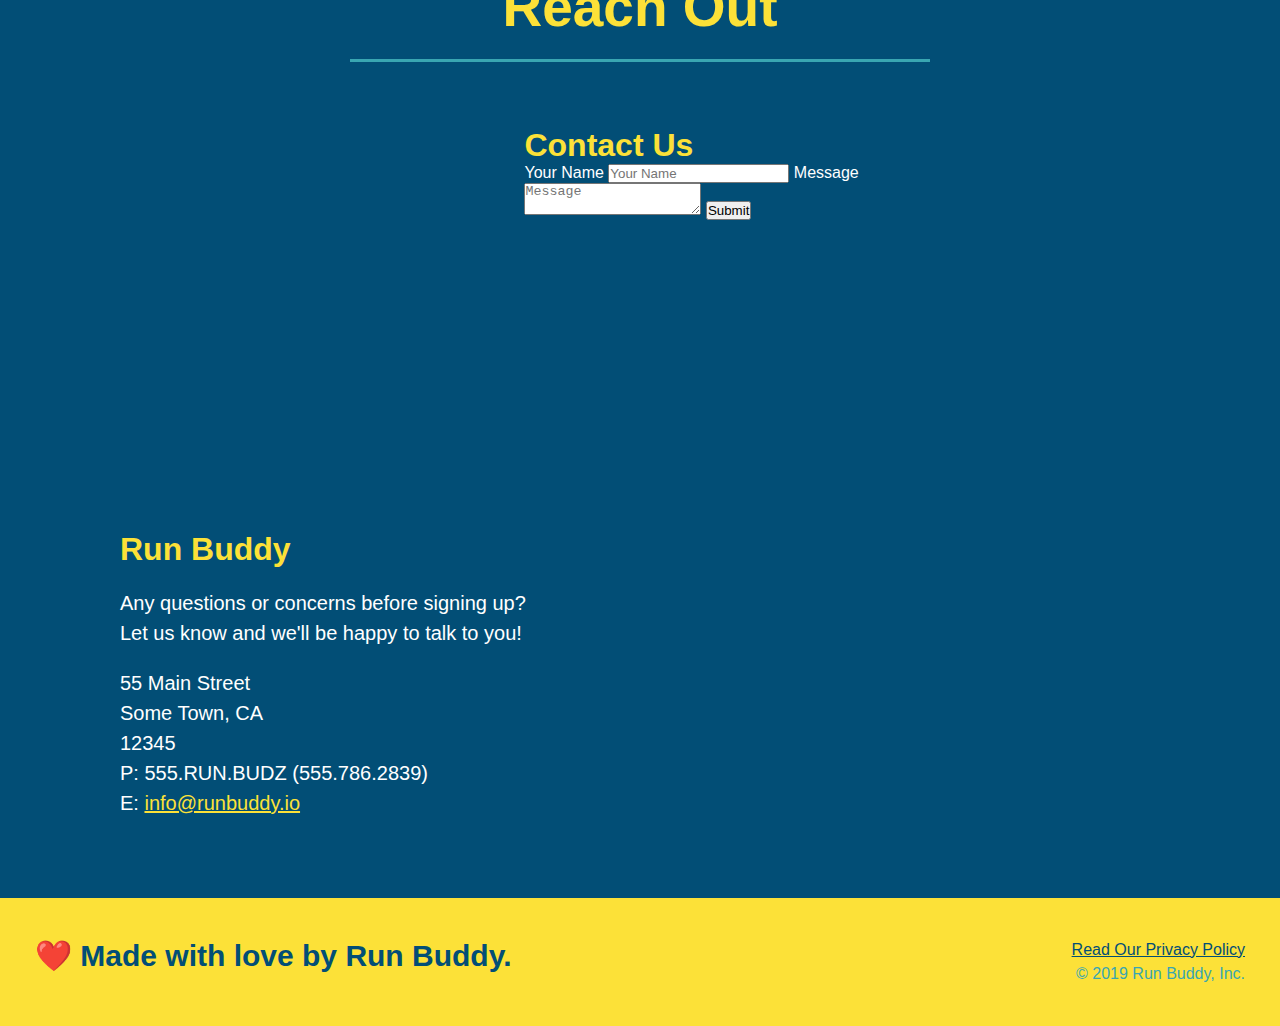
==== commit b08fe6eb: "updating trainers section" ====
--- a/index.html
+++ b/index.html
@@ -148,46 +148,47 @@
         </section>
 
         <!-- "meet the trainers" section -->
-        <section id="your-trainers" class="trainers">
+        <section id="your-trainers">
             <div class="flex-box">
                 <h2 class="section-title primary-border">Meet The Trainers</h2>
             </div>
-
-            <!-- first trainer bio -->
-            <article class="trainer">
-                <img src="./assets/images/trainer-1.jpg" alt="Arron Stephens in his workout clothes, ready to pump iron" />
-                <div class="trainer-bio text-left">
-                    <h3>Aaron Stephens</h3>
-                    <h4>Speed / Strength</h4>
-                    <p>
-                        Lorem ipsum dolor sit amet consectetur adipisicing elit. Quibusdam nobis voluptate dolores magni dolore quo? Id cupiditate dicta qui rerum deserunt numquam autem maxime, voluptates asperiores iusto praesentium neque quis.
-                    </p>
-                </div>
-            </article>
-
-            <!-- second trainer bio -->
-            <article class="trainer">
-                <div class="trainer-bio text-right">
-                    <h3>Joanna Gill</h3>
-                    <h4>Endurance</h4>
-                    <p>
-                        Lorem ipsum dolor sit amet, consectetur adipisicing elit. Rerum ab deserunt maxime dolorem quasi ad. Libero beatae blanditiis itaque magnam quis iure placeat reiciendis qui, facere, delectus, dignissimos atque obcaecati.
-                    </p>
-                </div>
-                <img src="./assets/images/trainer-2.jpg" alt="Joanna Gill cooling off after a workout" />
-            </article>
-
-            <!-- third trainer bio -->
-            <article class="trainer">
-                <img src="./assets/images/trainer-3.jpg" alt="Harry Smith wearing a headband and lifting comically small pink weights" />
-                <div class="trainer-bio text-left">
-                    <h3>Harry "the Headband" Smith</h3>
-                    <h4>Strength</h4>
-                    <p>
-                        Lorem, ipsum dolor sit amet consectetur adipisicing elit. Quasi esse nam quae consequuntur inventore repudiandae cumque ullam ad vitae maiores cupiditate voluptatum temporibus accusantium, neque assumenda incidunt laudantium non voluptatem.
-                    </p>
-                </div>
-            </article>
+            <div class="trainers">
+                <!-- first trainer bio -->
+                <article class="trainer">
+                    <img src="./assets/images/trainer-1.jpg" alt="Arron Stephens in his workout clothes, ready to pump iron" />
+                    <div class="trainer-bio">
+                        <h3 class="trainer-name">Aaron Stephens</h3>
+                        <h4 class="trainer-role">Speed / Strength</h4>
+                        <p>
+                            Lorem ipsum dolor sit amet consectetur adipisicing elit. Quibusdam nobis voluptate dolores magni dolore quo? Id cupiditate dicta qui rerum deserunt numquam autem maxime, voluptates asperiores iusto praesentium neque quis.
+                        </p>
+                    </div>
+                </article>
+
+                <!-- second trainer bio -->
+                <article class="trainer">
+                    <img src="./assets/images/trainer-2.jpg" alt="Joanna Gill cooling off after a workout" />
+                    <div class="trainer-bio">
+                        <h3 class="trainer-name">Joanna Gill</h3>
+                        <h4 class="trainer-role">Endurance</h4>
+                        <p>
+                            Lorem ipsum dolor sit amet, consectetur adipisicing elit. Rerum ab deserunt maxime dolorem quasi ad. Libero beatae blanditiis itaque magnam quis iure placeat reiciendis qui, facere, delectus, dignissimos atque obcaecati.
+                        </p>
+                    </div>
+                </article>
+
+                <!-- third trainer bio -->
+                <article class="trainer">
+                    <img src="./assets/images/trainer-3.jpg" alt="Harry Smith wearing a headband and lifting comically small pink weights" />
+                    <div class="trainer-bio">
+                        <h3 class="trainer-name">Harry "the Headband" Smith</h3>
+                        <h4 class="trainer-role">Strength</h4>
+                        <p>
+                            Lorem, ipsum dolor sit amet consectetur adipisicing elit. Quasi esse nam quae consequuntur inventore repudiandae cumque ullam ad vitae maiores cupiditate voluptatum temporibus accusantium, neque assumenda incidunt laudantium non voluptatem.
+                        </p>    
+                    </div>
+                </article>
+            </div>
         </section>
 
         <!-- "reach out" section -->
--- a/assets/css/style.css
+++ b/assets/css/style.css
@@ -226,13 +226,19 @@
 
 /* Trainers Style Start */
 
+.trainers {
+    width: 100%;
+    margin: 0 auto;
+    display: flex;
+    flex-wrap: wrap;
+    justify-content: space-around;
+}
 
 .trainer {
-    width: 900px;
-    margin: 0 auto 30px auto;
+    margin: 20px;
     background: #024e76;
     color: #fce138;
-    overflow: auto;
+    flex: 1;
 }
 
 .trainer img{
@@ -244,6 +250,7 @@
     padding: 35px;
     float: left;
     width: 65%;
+    line-height: 1.3;
 }
 
 .text-left {
@@ -255,19 +262,17 @@
 }
 
 .trainer-bio h3 {
-    font-size: 32px;
-    margin-bottom: 8px;
+    font-size: 28px;
 }
 
 .trainer-bio h4 {
     font-weight: lighter;
-    font-size: 26px;
-    margin-bottom: 25px;
+    font-size: 22px;
+    margin-bottom: 15px;
 }
 
 .trainer-bio p {
     font-size: 17px;
-    line-height: 1.3;
 }
 /* Trainers Style End */
 
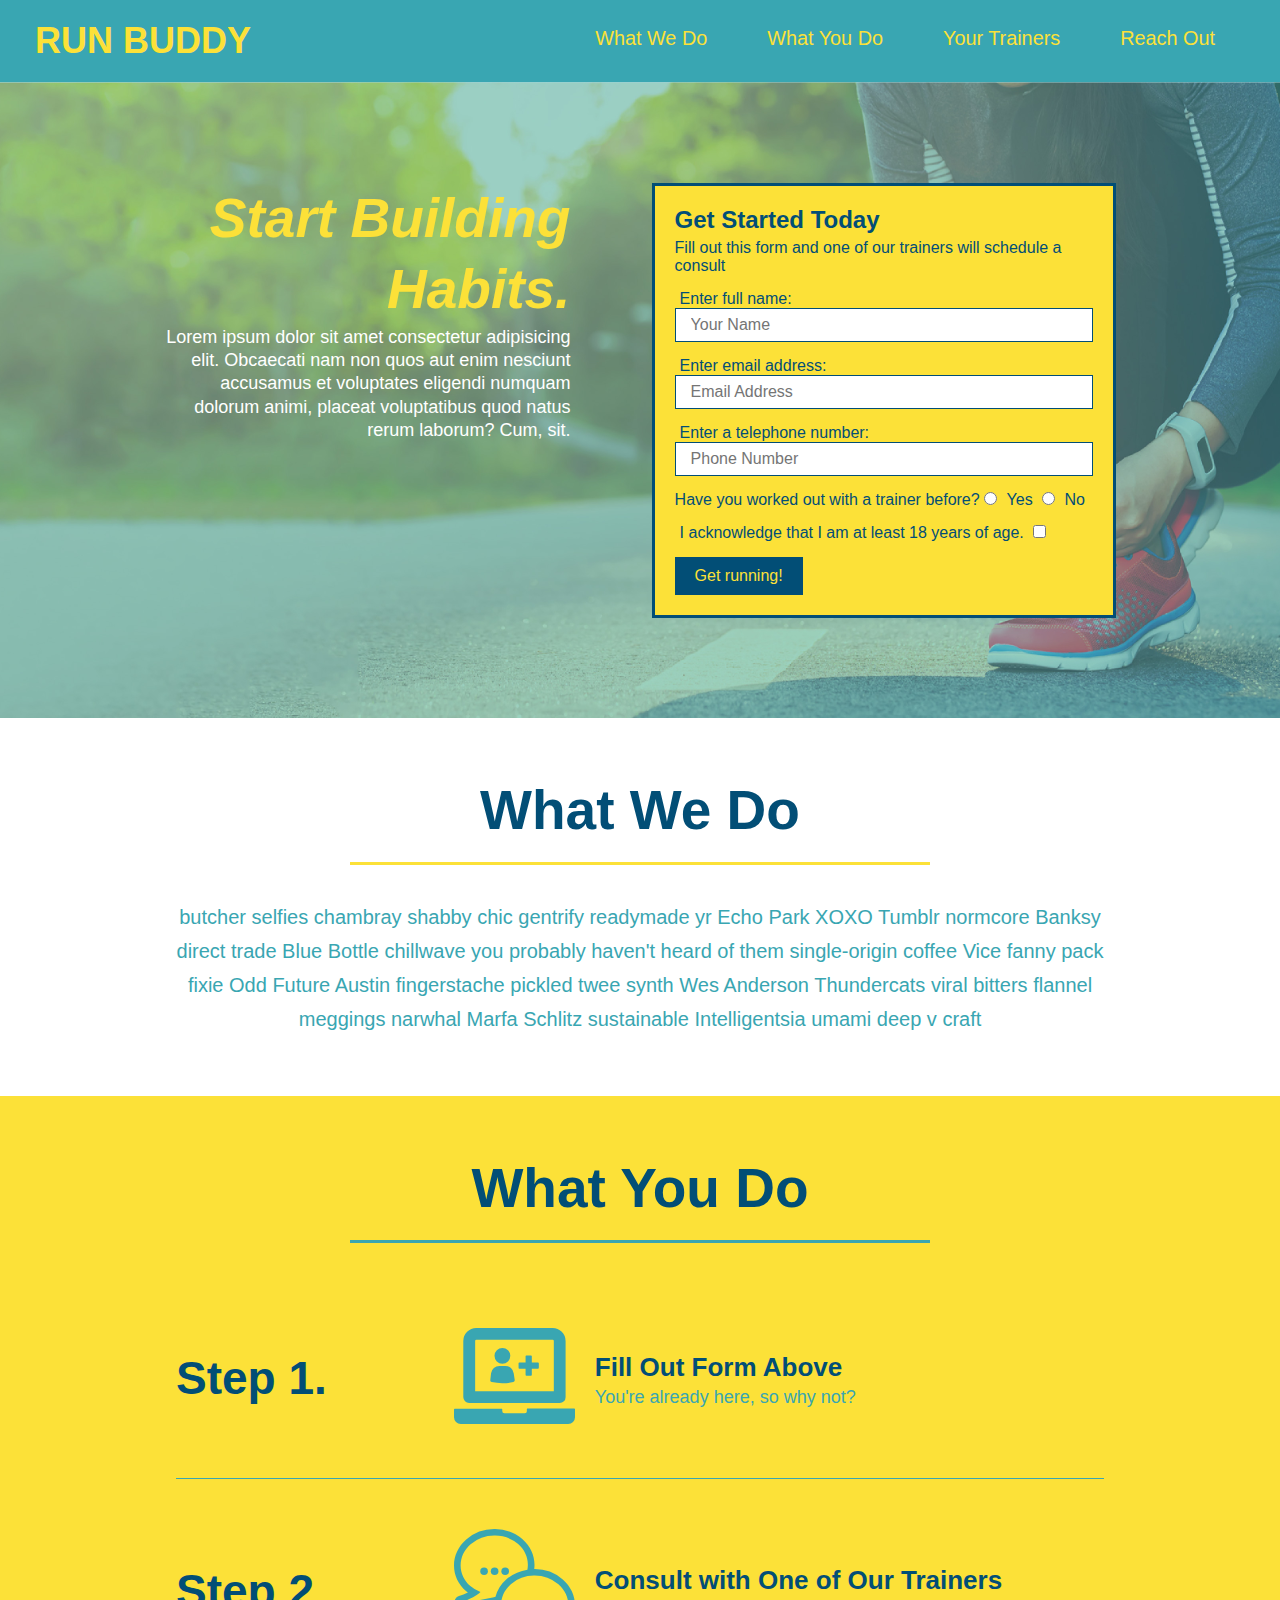
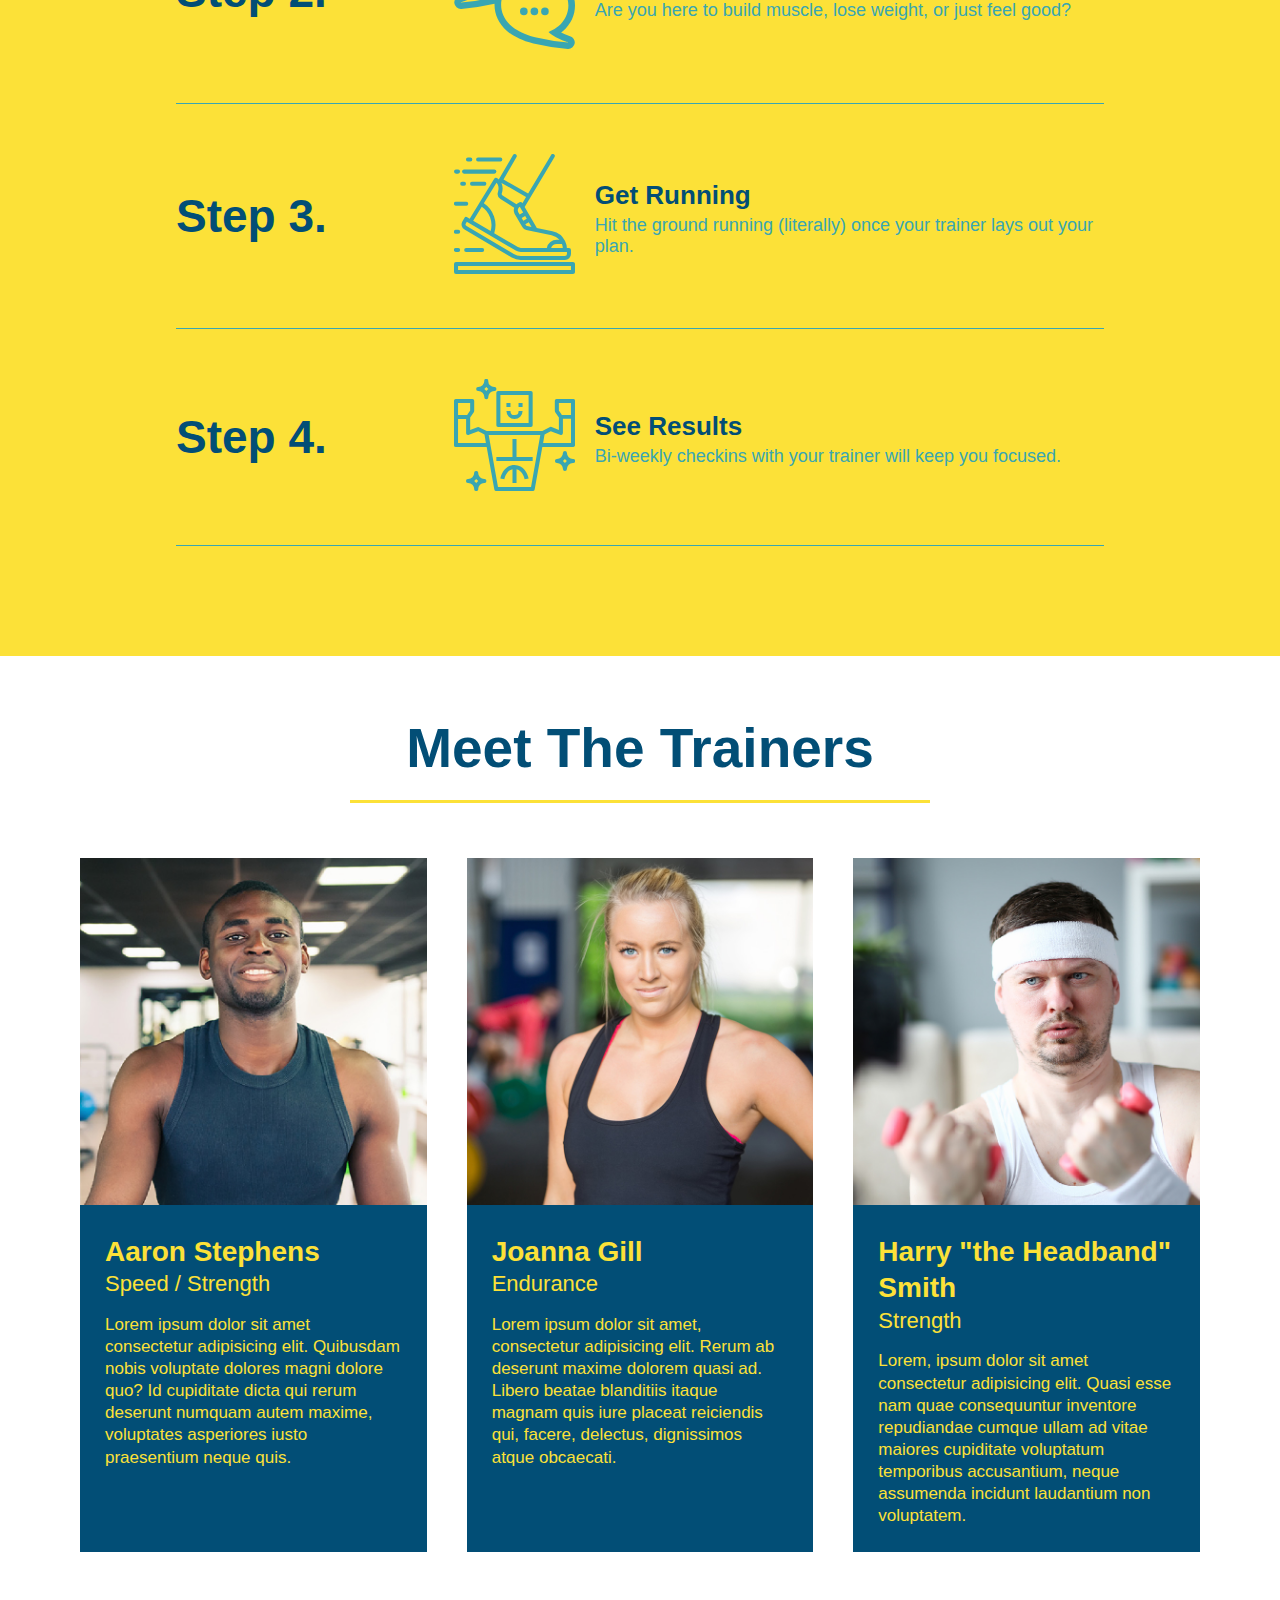
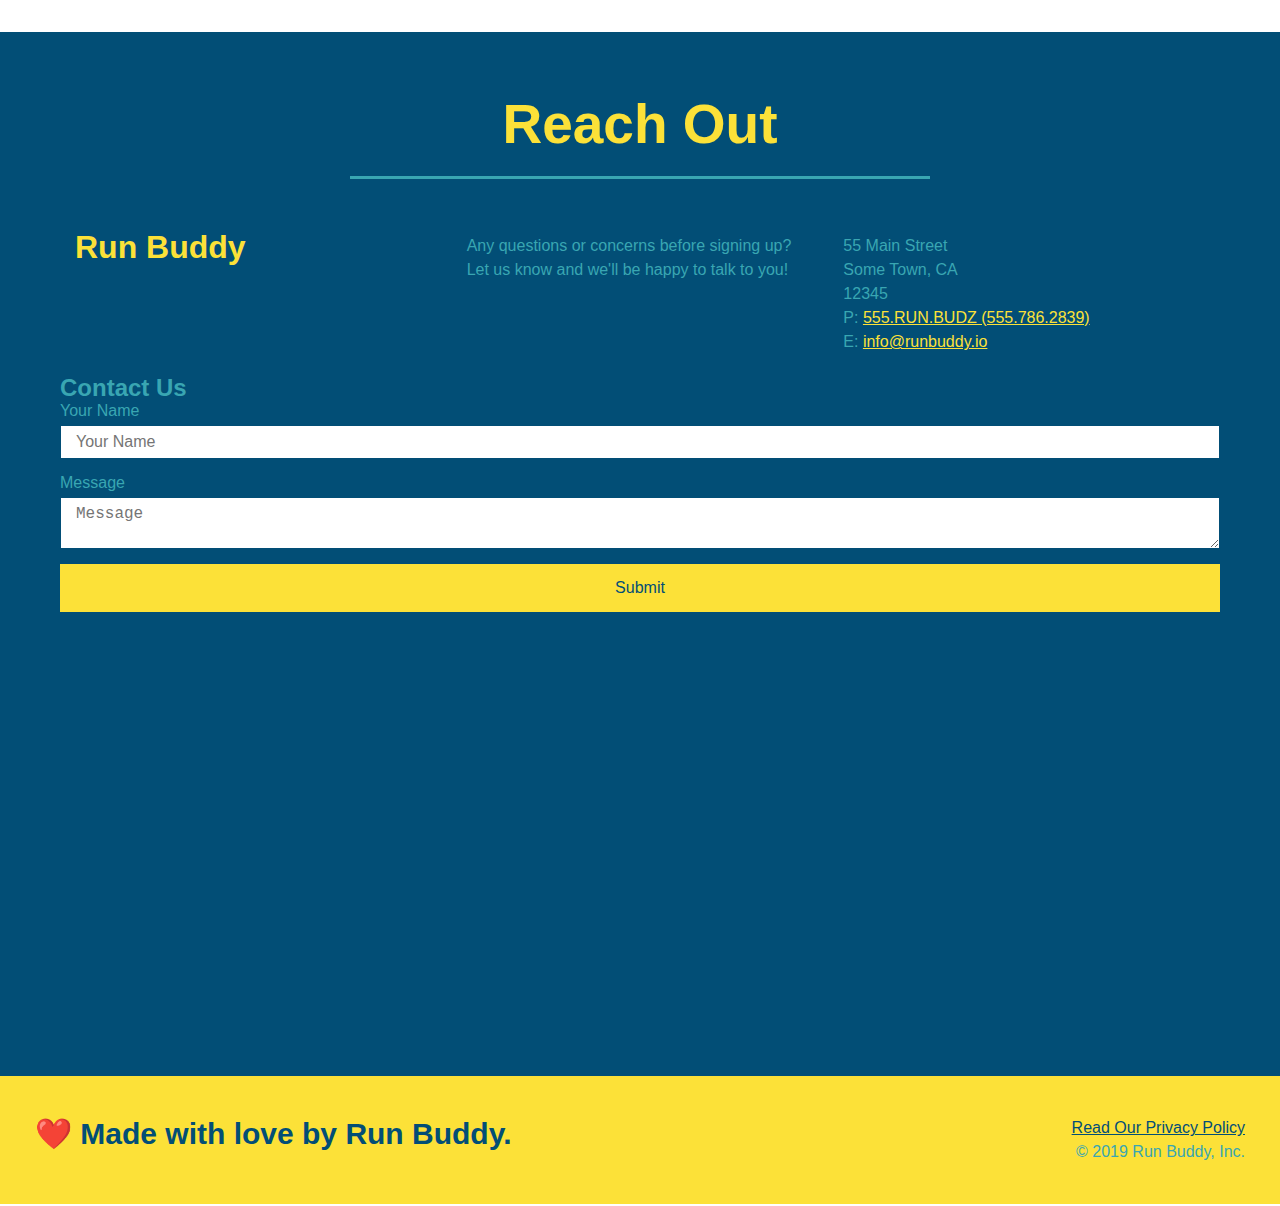
==== commit 31234053: "added flexbox to contact info" ====
--- a/index.html
+++ b/index.html
@@ -193,10 +193,34 @@
 
         <!-- "reach out" section -->
         <section id="reach-out" class="contact">
-            <div class="flex-box">
-                <h2 class="section-title secondary-border">Reach Out</h2>
-            </div>
+            <h2 class="section-title secondary-border">Reach Out</h2>
             <div class="contact-info">
+                <h3>Run Buddy</h3>
+                <p>
+                    Any questions or concerns before signing up?
+                    <br />
+                    Let us know and we'll be happy to talk to you!
+                </p>
+
+                <address>
+                    55 Main Street <br />
+                    Some Town, CA <br />
+                    12345 <br />
+                    P: <a href="tel:555.786.2839">555.RUN.BUDZ (555.786.2839)</a><br />
+                    E: <a href="mailto://info@runbuddy.io">info@runbuddy.io</a>
+                </address>
+            </div>
+            <div class="contact-form">
+                <h3>Contact Us</h3>
+                <form>
+                    <label for="contact-name">Your Name</label>
+                    <input type="text" id="contact-name" placeholder="Your Name" />
+               
+                    <label for="contact-message">Message</label>
+                    <textarea id="contact-message" placeholder="Message"></textarea>
+               
+                    <button type="submit">Submit</button>
+                </form>
                 <iframe src="https://www.google.com/maps/embed?pb=!1m18!1m12!1m3!1d3225.775887043059!2d-95.91053578522168!3d36.05017508010995!2m3!1f0!2f0!3f0!3m2!1i1024!2i768!4f13.1!3m3!1m2!1s0x87b6920d74206d37%3A0xbf965953233ebba6!2s7815%20S%20Joplin%20Ave%2C%20Tulsa%2C%20OK%2074136!5e0!3m2!1sen!2sus!4v1639427401288!5m2!1sen!2sus" 
                 width="400" 
                 height="400" 
@@ -204,33 +228,6 @@
                 allowfullscreen="" 
                 loading="lazy">
                 </iframe>
-                <div class="contact-form">
-                    <h3>Contact Us</h3>
-                    <form>
-                       <label for="contact-name">Your Name</label>
-                       <input type="text" id="contact-name" placeholder="Your Name" />
-                  
-                       <label for="contact-message">Message</label>
-                       <textarea id="contact-message" placeholder="Message"></textarea>
-                  
-                       <button type="submit">Submit</button>
-                      </form>
-                  </div>
-                <div>
-                    <h3>Run Buddy</h3>
-                    <p>
-                        Any questions or concerns before signing up?
-                        <br />
-                        Let us know and we'll be happy to talk to you!
-                    </p>
-                    <address>
-                        55 Main Street <br />
-                        Some Town, CA <br />
-                        12345 <br />
-                        P: 555.RUN.BUDZ (555.786.2839) <br />
-                        E: <a href="mailto:info@runbuddy.io">info@runbuddy.io</a>
-                    </address>
-                </div>
             </div>
         </section>
 
--- a/assets/css/style.css
+++ b/assets/css/style.css
@@ -242,14 +242,11 @@
 }
 
 .trainer img{
-    width: 35%;
-    float:left;
+    width: 100%;
 }
 
 .trainer-bio {
-    padding: 35px;
-    float: left;
-    width: 65%;
+    padding: 25px;
     line-height: 1.3;
 }
 
@@ -285,17 +282,22 @@
     color: #fce138;
 }
 
+.contact-info {
+    display: flex;
+    justify-content: space-between;
+    flex-wrap: wrap;
+}
+
+.contact-info > * {
+    flex: 1;
+    margin: 15px;
+}
+
 .contact-info iframe {
-    width: 400px;
     height: 400px;
 }
 
 .contact-info div {
-    display: inline-block;
-    vertical-align: top;
-    width: 410px;
-    text-align: left;
-    margin: 30px 0 0 60px;
     color: white;
 }
 
@@ -306,7 +308,7 @@
 
 .contact-info p, .contact-info address {
     margin: 20px 0;
-    font-size: 20px;
+    font-size: 16px;
     line-height: 1.5;
     font-style: normal;
 }
@@ -314,6 +316,27 @@
 .contact-info a {
     color: #fce138;
 }
+
+.contact-form input, .contact-form textarea {
+    border: 1px solid #024e76;
+    display: block;
+    padding: 7px 15px;
+    font-size: 16px;
+    color: #024e76;
+    width: 100%;
+    margin-bottom: 15px;
+    margin-top: 5px;
+}
+
+.contact-form button {
+    width: 100%;
+    border: none;
+    background: #fce138;
+    color: #024e76;
+    text-align: center;
+    padding: 15px 0;
+    font-size: 16px;
+}
 /* Reach Out Style End */
 
 .flex-row {
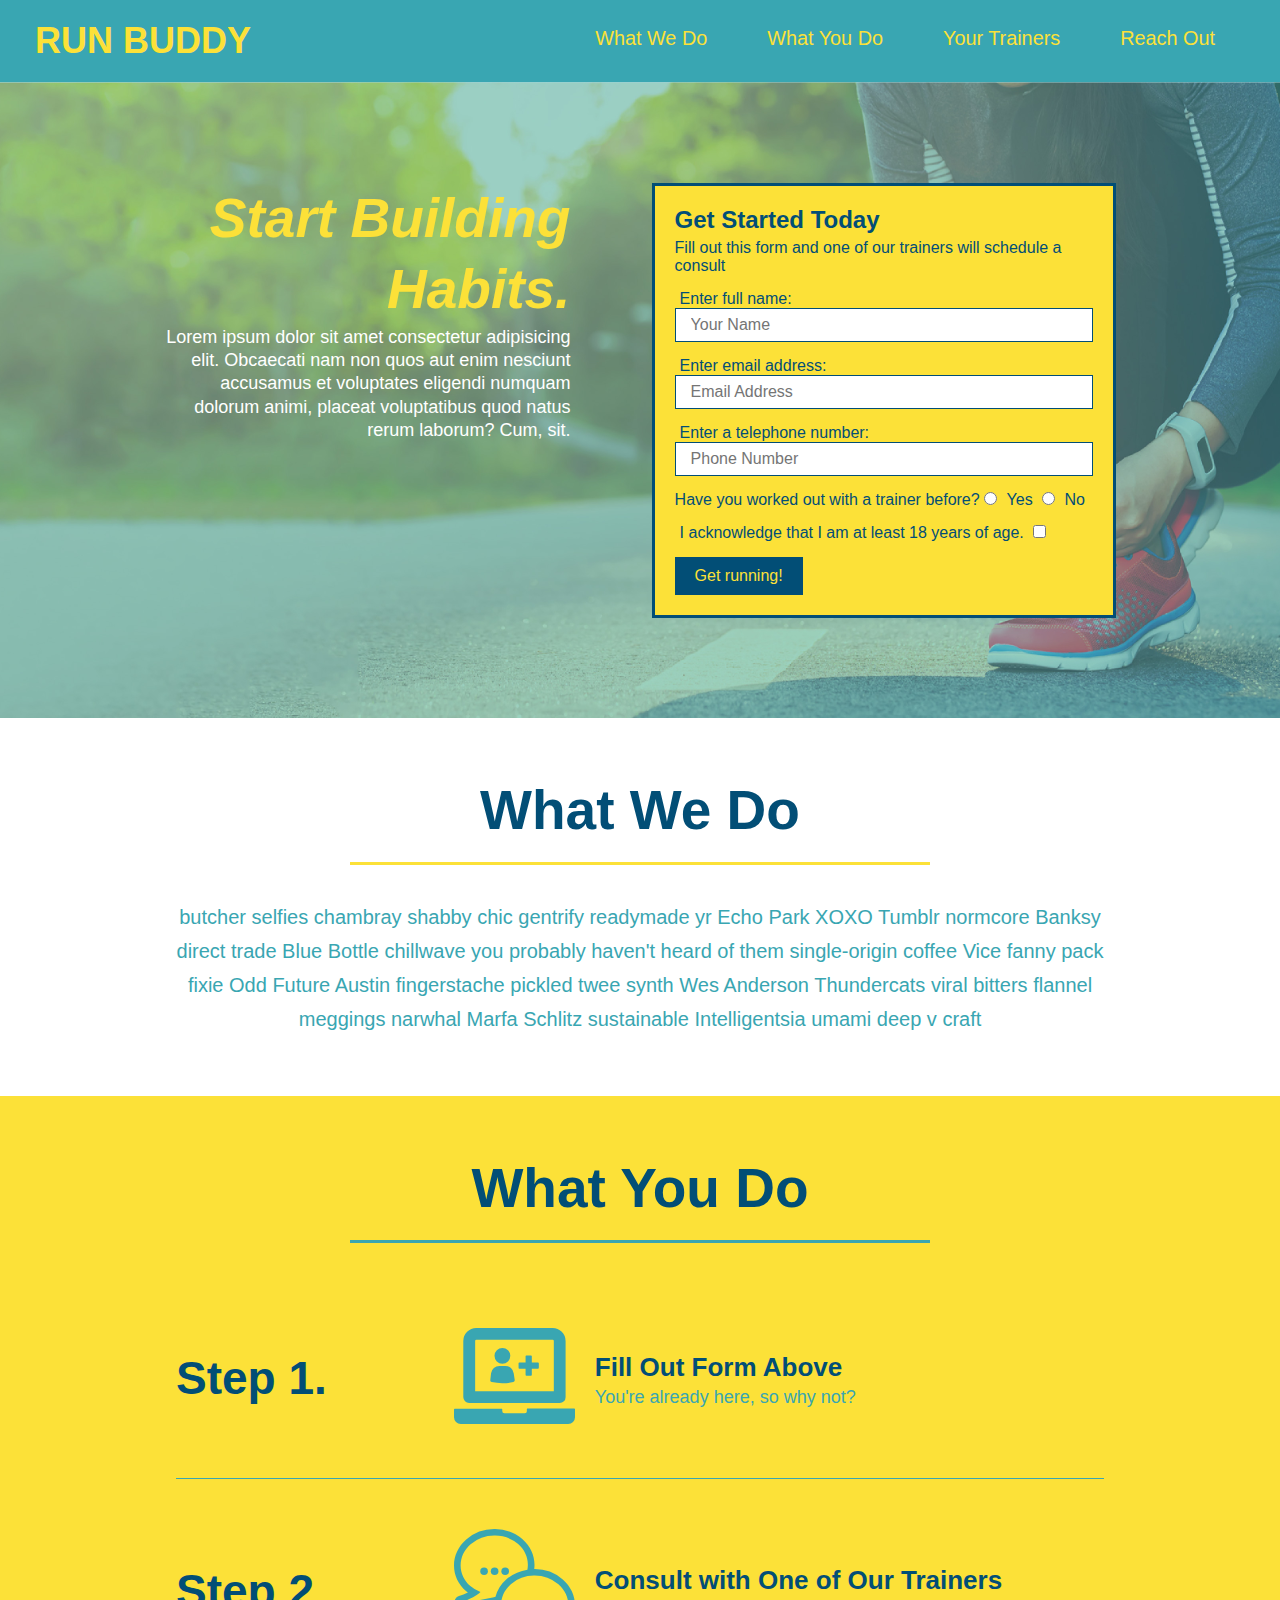
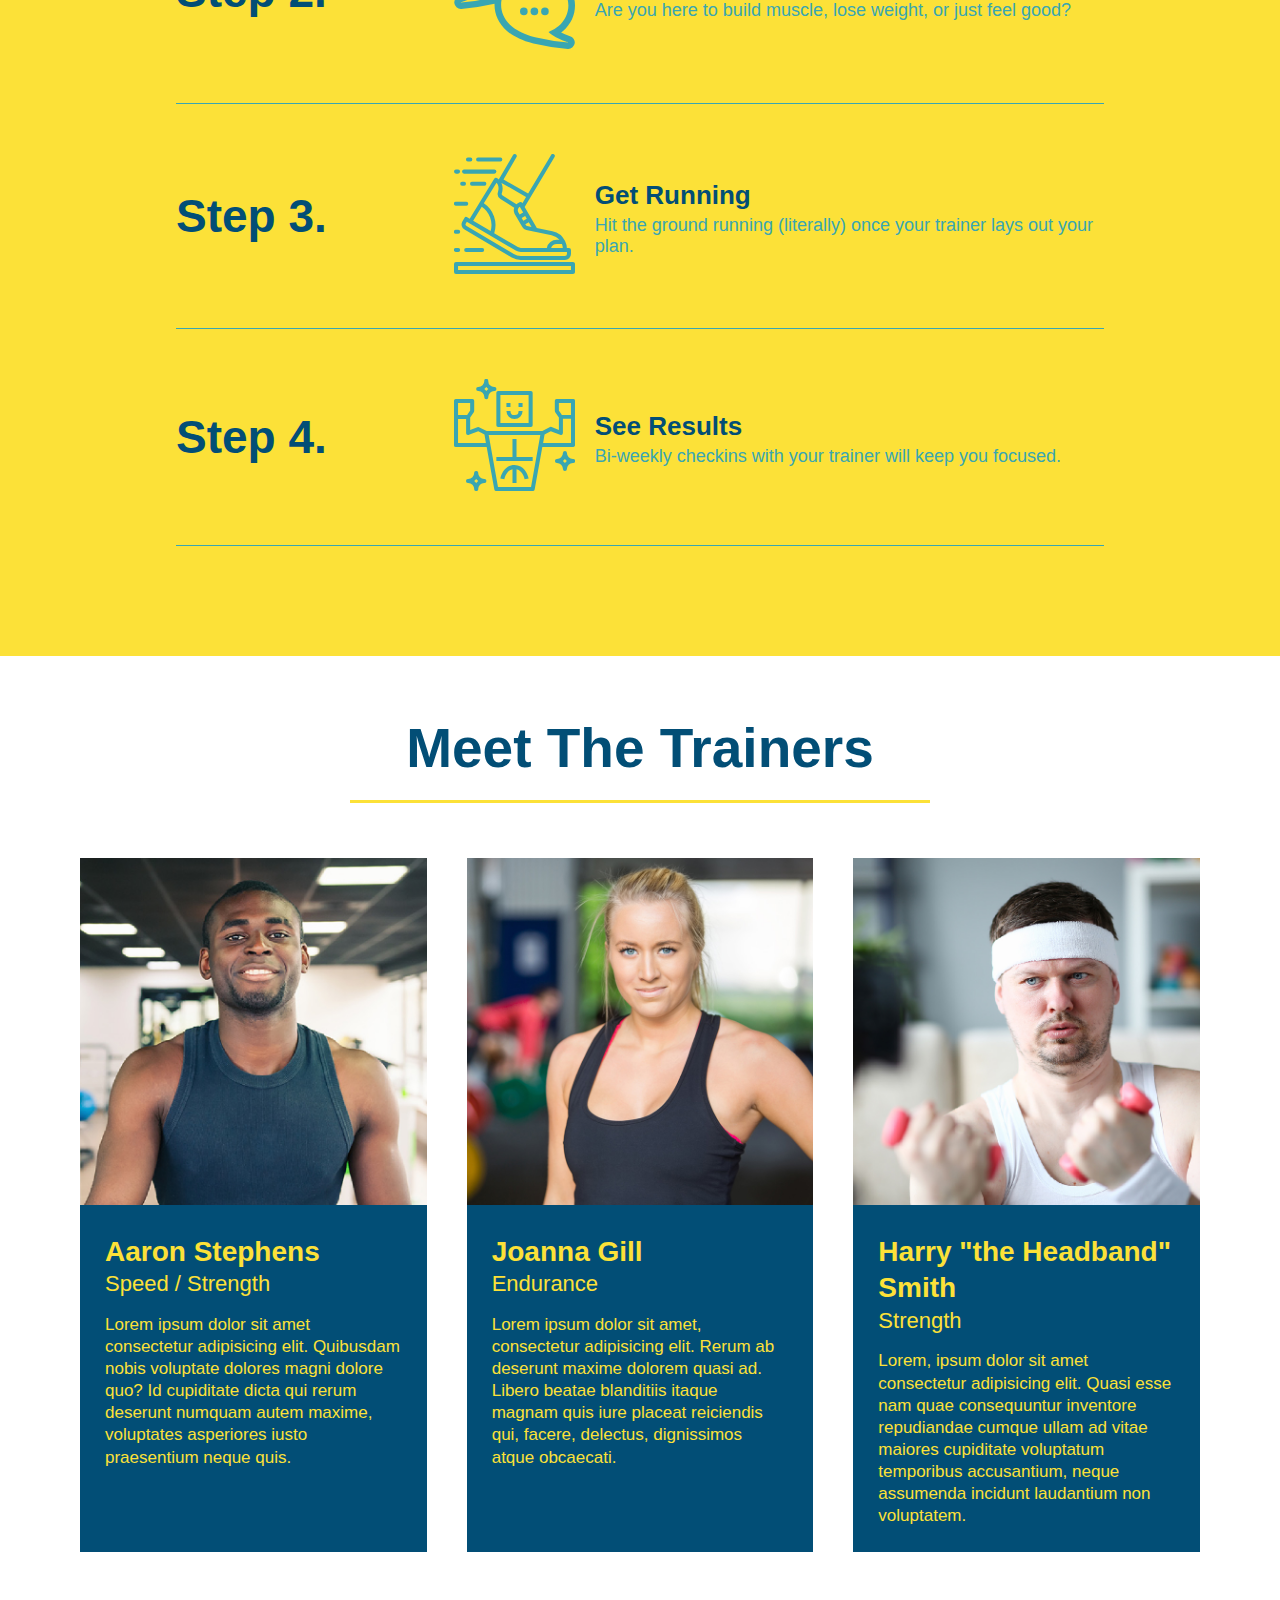
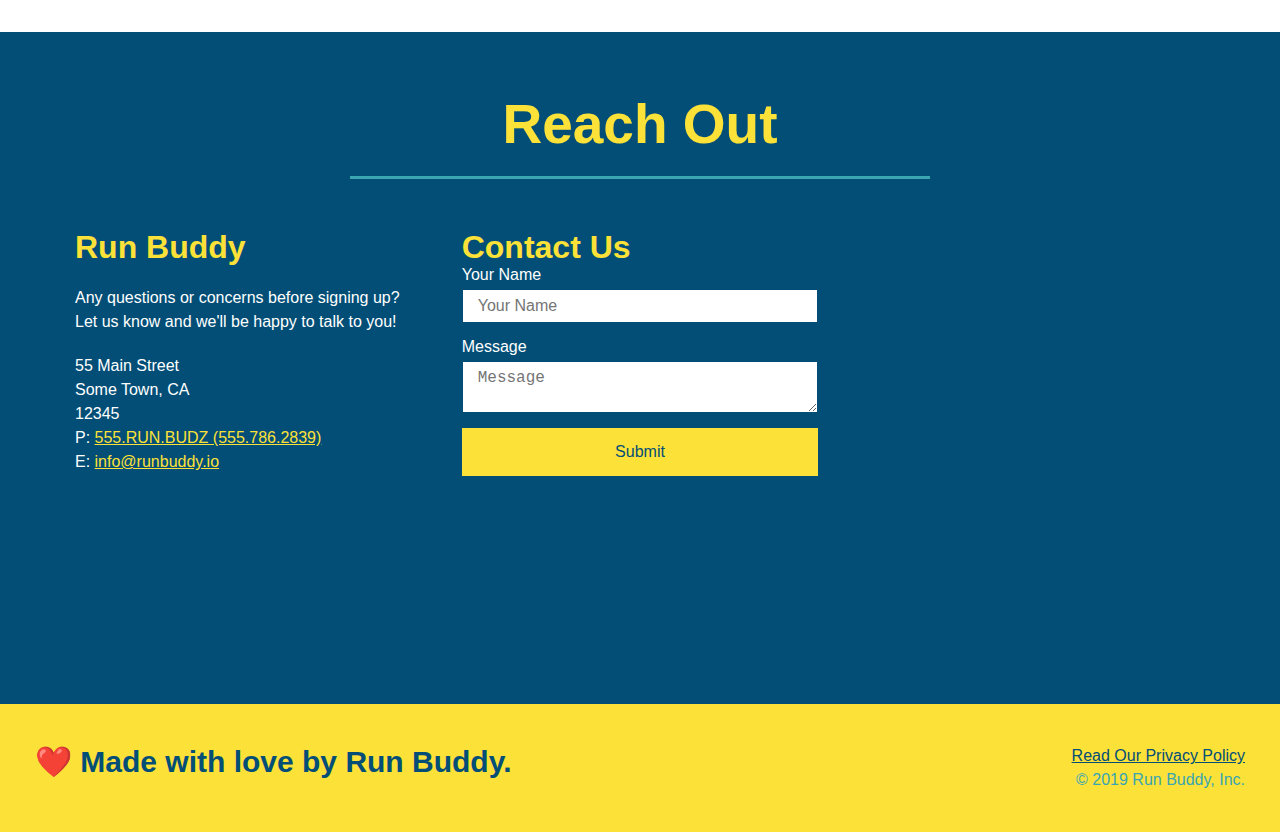
==== commit d5bb82a4: "fix html for contact info" ====
--- a/index.html
+++ b/index.html
@@ -193,40 +193,41 @@
 
         <!-- "reach out" section -->
         <section id="reach-out" class="contact">
-            <h2 class="section-title secondary-border">Reach Out</h2>
+            <div class="flex-row">
+                <h2 class="section-title secondary-border">Reach Out</h2>
+            </div>
+
             <div class="contact-info">
-                <h3>Run Buddy</h3>
-                <p>
-                    Any questions or concerns before signing up?
-                    <br />
-                    Let us know and we'll be happy to talk to you!
-                </p>
-
-                <address>
-                    55 Main Street <br />
-                    Some Town, CA <br />
-                    12345 <br />
-                    P: <a href="tel:555.786.2839">555.RUN.BUDZ (555.786.2839)</a><br />
-                    E: <a href="mailto://info@runbuddy.io">info@runbuddy.io</a>
-                </address>
-            </div>
-            <div class="contact-form">
-                <h3>Contact Us</h3>
-                <form>
-                    <label for="contact-name">Your Name</label>
-                    <input type="text" id="contact-name" placeholder="Your Name" />
+                <div>
+                    <h3>Run Buddy</h3>
+                    <p>
+                        Any questions or concerns before signing up?
+                        <br />
+                        Let us know and we'll be happy to talk to you!
+                    </p>
+
+                    <address>
+                        55 Main Street <br />
+                        Some Town, CA <br />
+                        12345 <br />
+                        P: <a href="tel:555.786.2839">555.RUN.BUDZ (555.786.2839)</a><br />
+                        E: <a href="mailto://info@runbuddy.io">info@runbuddy.io</a>
+                    </address>
+                </div>
+                <div class="contact-form">
+                    <h3>Contact Us</h3>
+                    <form>
+                        <label for="contact-name">Your Name</label>
+                        <input type="text" id="contact-name" placeholder="Your Name" />
                
-                    <label for="contact-message">Message</label>
-                    <textarea id="contact-message" placeholder="Message"></textarea>
+                        <label for="contact-message">Message</label>
+                        <textarea id="contact-message" placeholder="Message"></textarea>
                
-                    <button type="submit">Submit</button>
-                </form>
-                <iframe src="https://www.google.com/maps/embed?pb=!1m18!1m12!1m3!1d3225.775887043059!2d-95.91053578522168!3d36.05017508010995!2m3!1f0!2f0!3f0!3m2!1i1024!2i768!4f13.1!3m3!1m2!1s0x87b6920d74206d37%3A0xbf965953233ebba6!2s7815%20S%20Joplin%20Ave%2C%20Tulsa%2C%20OK%2074136!5e0!3m2!1sen!2sus!4v1639427401288!5m2!1sen!2sus" 
-                width="400" 
-                height="400" 
-                style="border:0;" 
-                allowfullscreen="" 
-                loading="lazy">
+                        <button type="submit">Submit</button>
+                    </form>
+                </div>    
+                <iframe src="https://www.google.com/maps/embed?pb=!1m18!1m12!1m3!1d3225.775887043059!2d-95.91053578522168!3d36.05017508010995!2m3!1f0!2f0!3f0!3m2!1i1024!2i768!4f13.1!3m3!1m2!1s0x87b6920d74206d37%3A0xbf965953233ebba6!2s7815%20S%20Joplin%20Ave%2C%20Tulsa%2C%20OK%2074136!5e0!3m2!1sen!2sus!4v1639427401288!5m2!1sen!2sus"  
+                frameborder="0" style="border:0" allowfullscreen="">
                 </iframe>
             </div>
         </section>
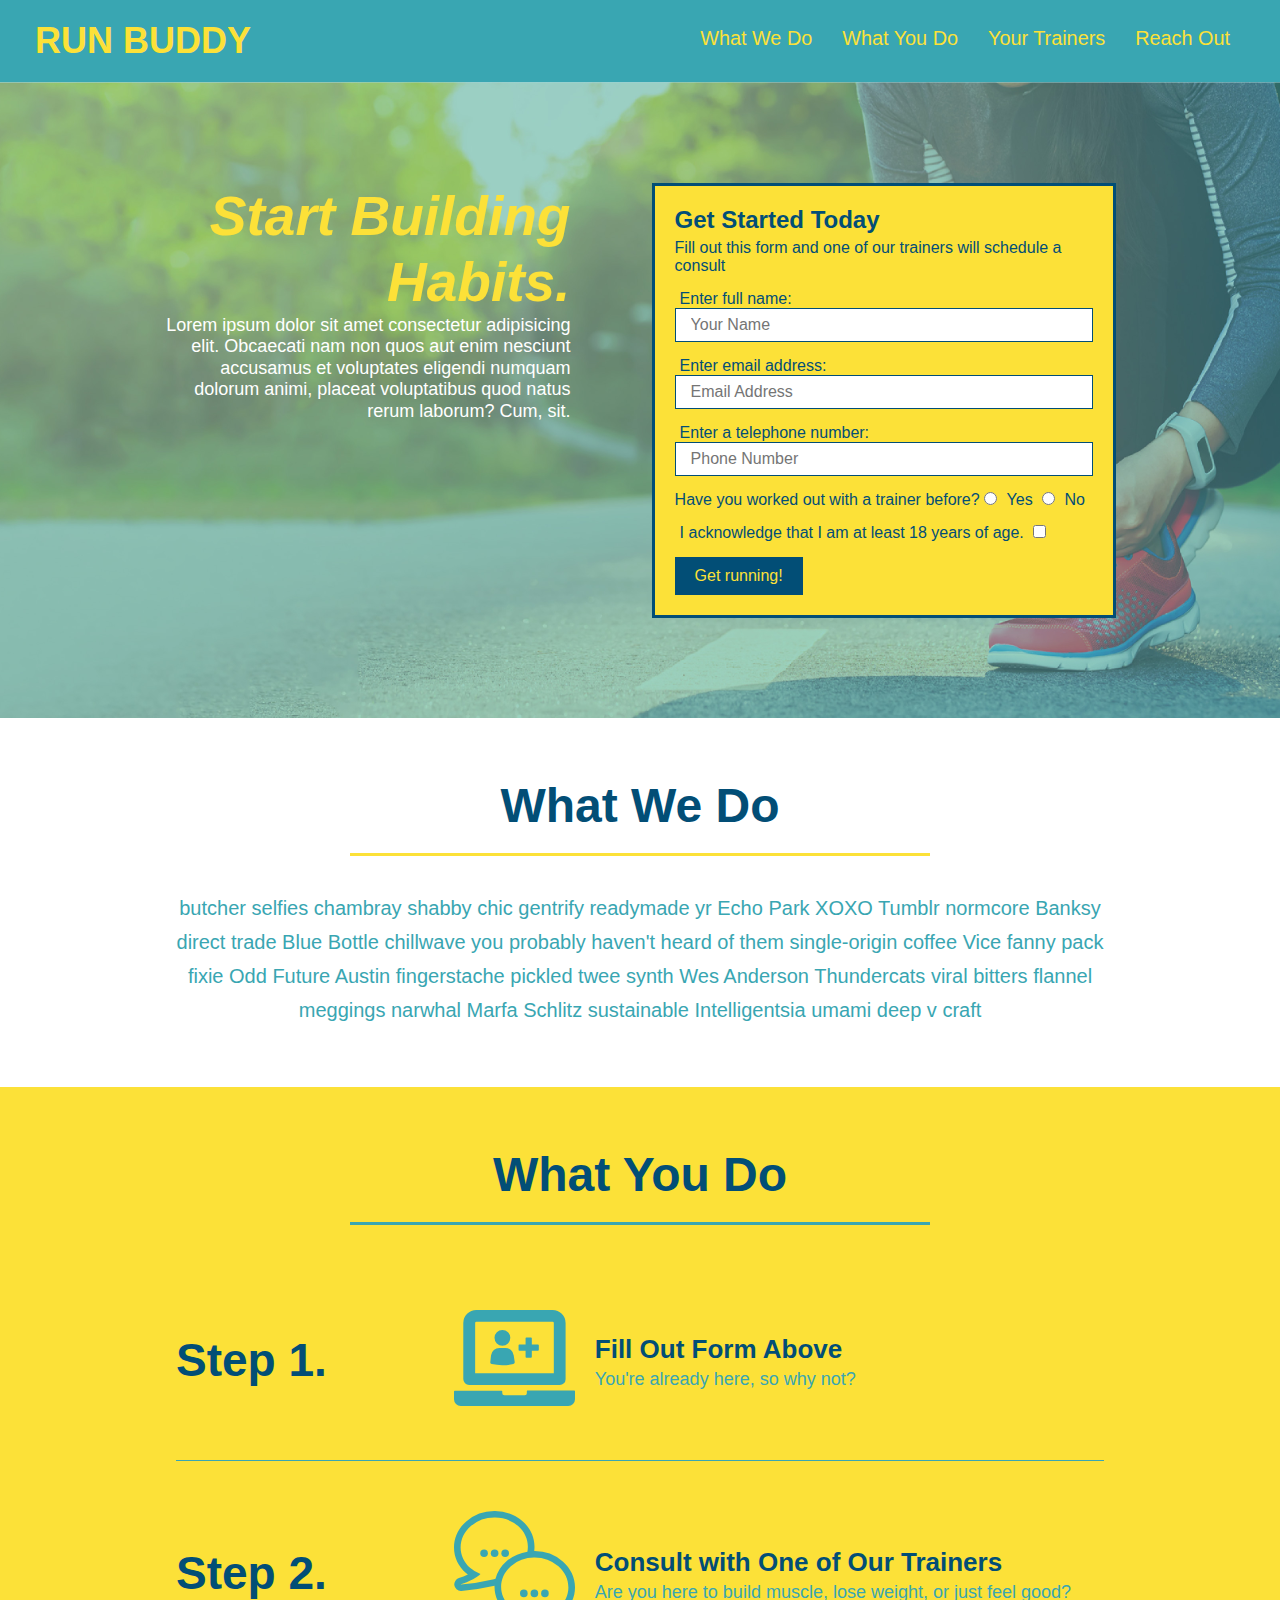
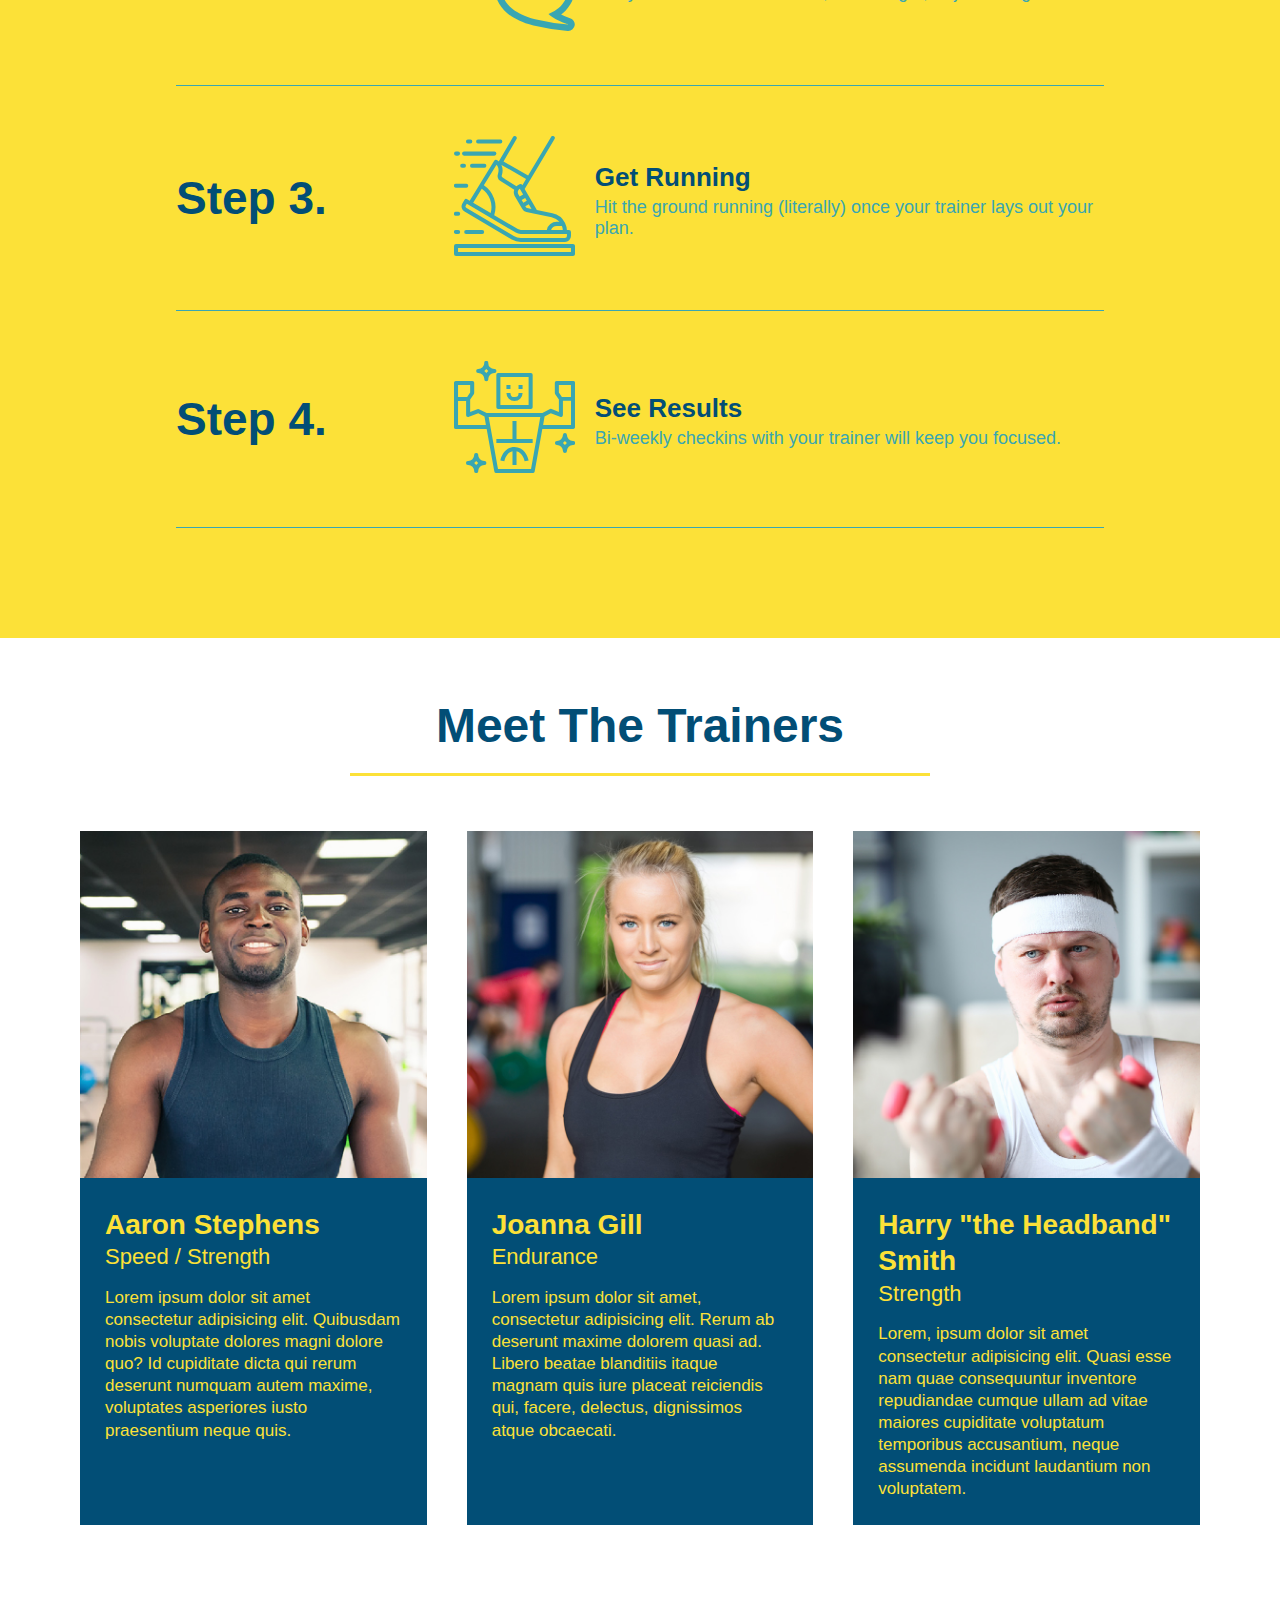
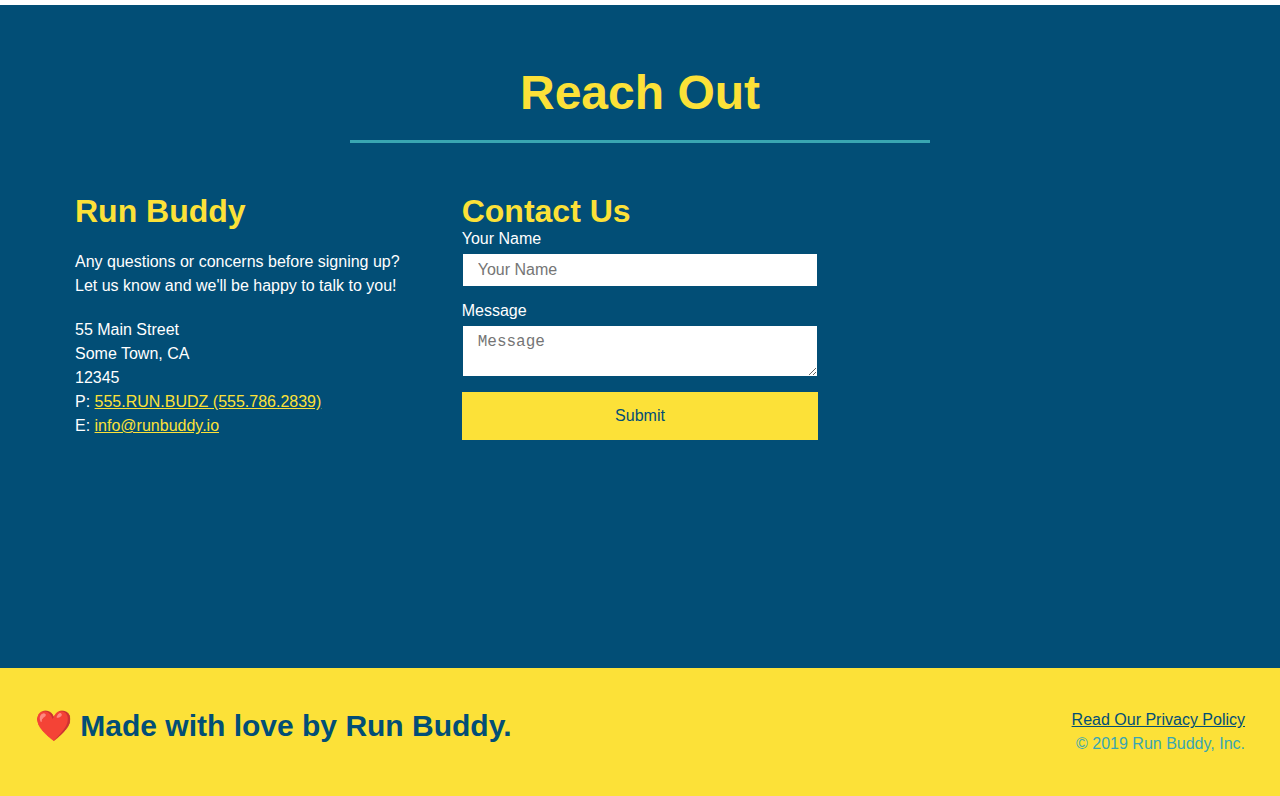
==== commit 8489ef91: "begin media queries" ====
--- a/index.html
+++ b/index.html
@@ -3,6 +3,7 @@
     
     <head>
         <meta charset="UTF-8" />
+        <meta name="viewport" content="width=device-width, initial-scale=1.0" />
         <title>Run Buddy</title>
         <link rel="stylesheet" href="./assets/css/style.css" />
     </head>
--- a/assets/css/style.css
+++ b/assets/css/style.css
@@ -42,7 +42,7 @@
 }
 
 header nav ul li a {
-    margin: 0 30px;
+    padding: 10px 15px;
     font-weight: lighter;
     font-size: 1.55vw;
 }
@@ -83,6 +83,7 @@
     display: flex;
     justify-content: center;
     flex-wrap: wrap;
+    align-items: flex-start;
 }
 
 .hero-cta {
@@ -91,7 +92,7 @@
     margin: 3.5%;
     color: #fff;
     font-size: 18px;
-    line-height: 1.3;
+    line-height: 1.2;
 }
 
 .hero-cta h2 {
@@ -142,7 +143,7 @@
 /* Hero Style End */
 
 .section-title {
-    font-size: 55px;
+    font-size: 48px;
     color: #024e76;
     border-bottom: 3px solid;
     padding-bottom: 20px;
@@ -341,4 +342,9 @@
 
 .flex-row {
     display: flex;
+}
+
+/* MEDIA QUERY FOR SMALLER DESKTOP SCREENS AND SMALLER */
+@media screen and (max-width: 980px) {
+
 }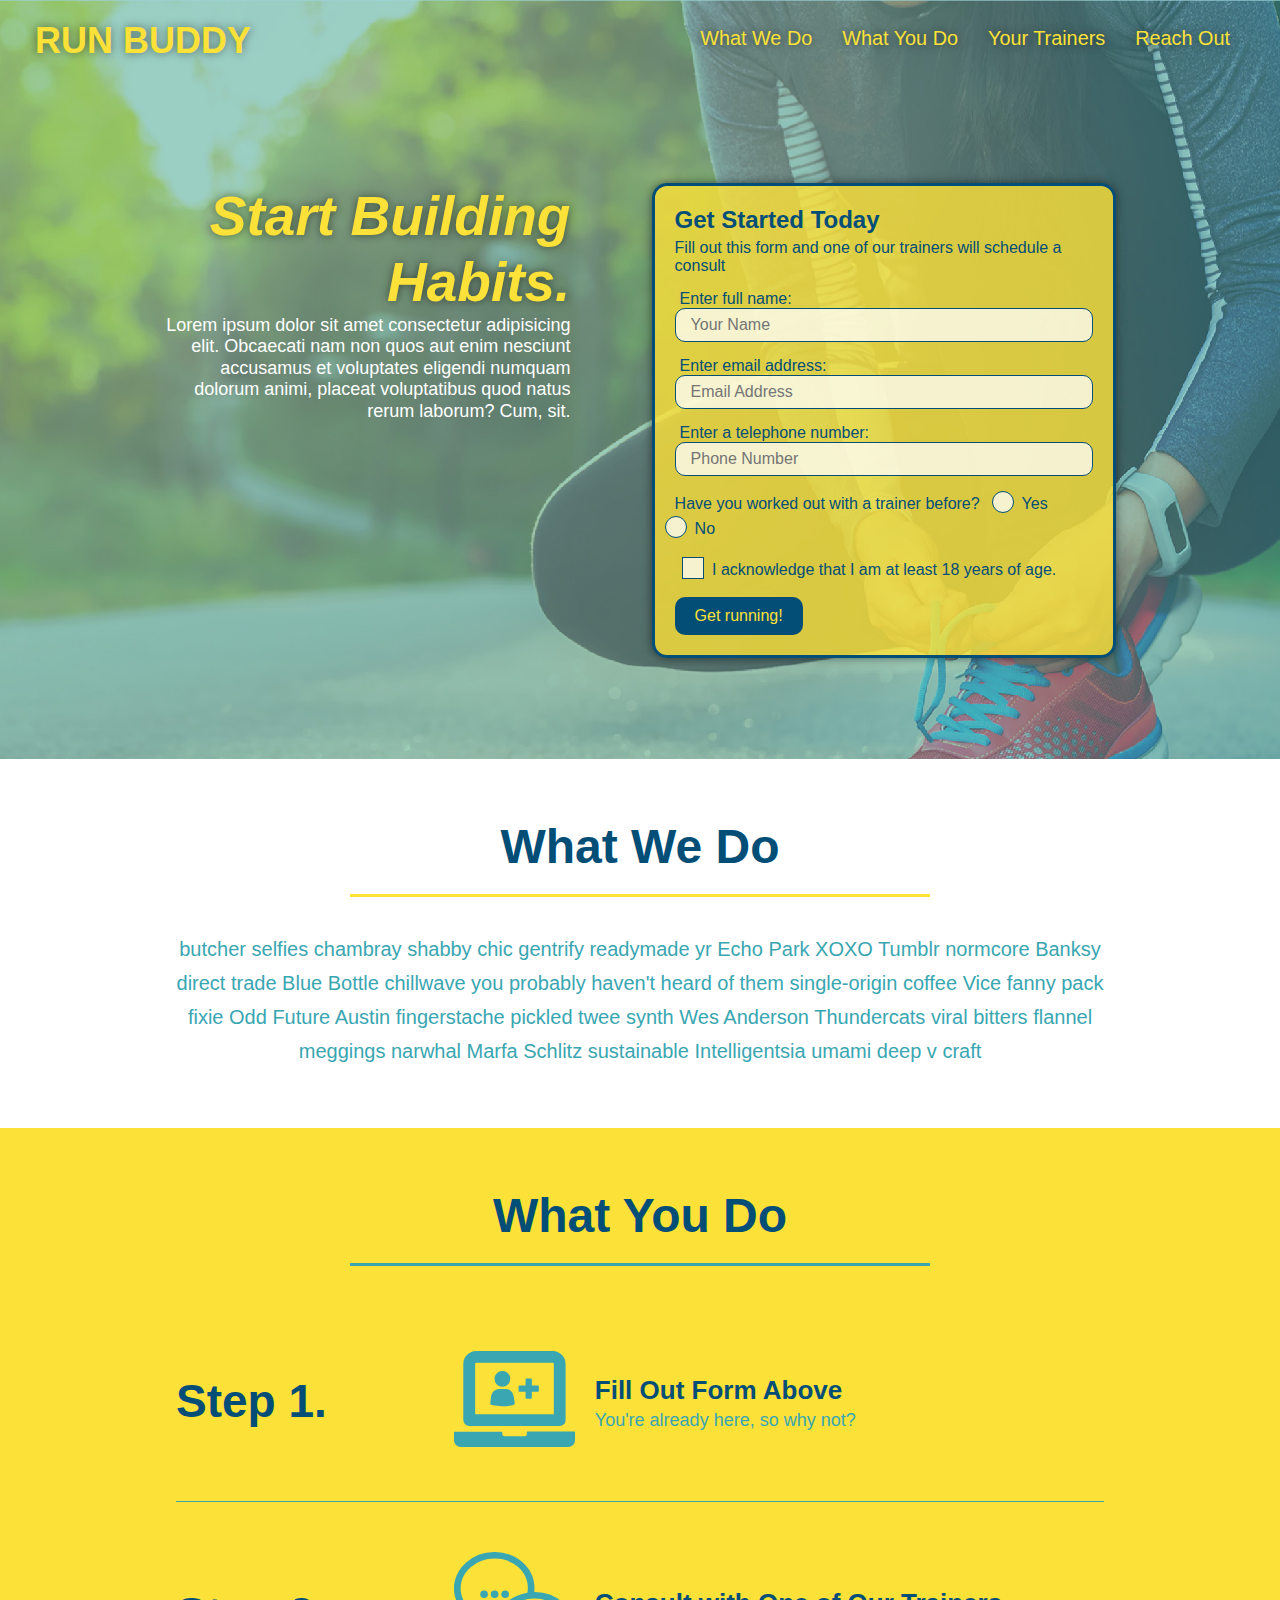
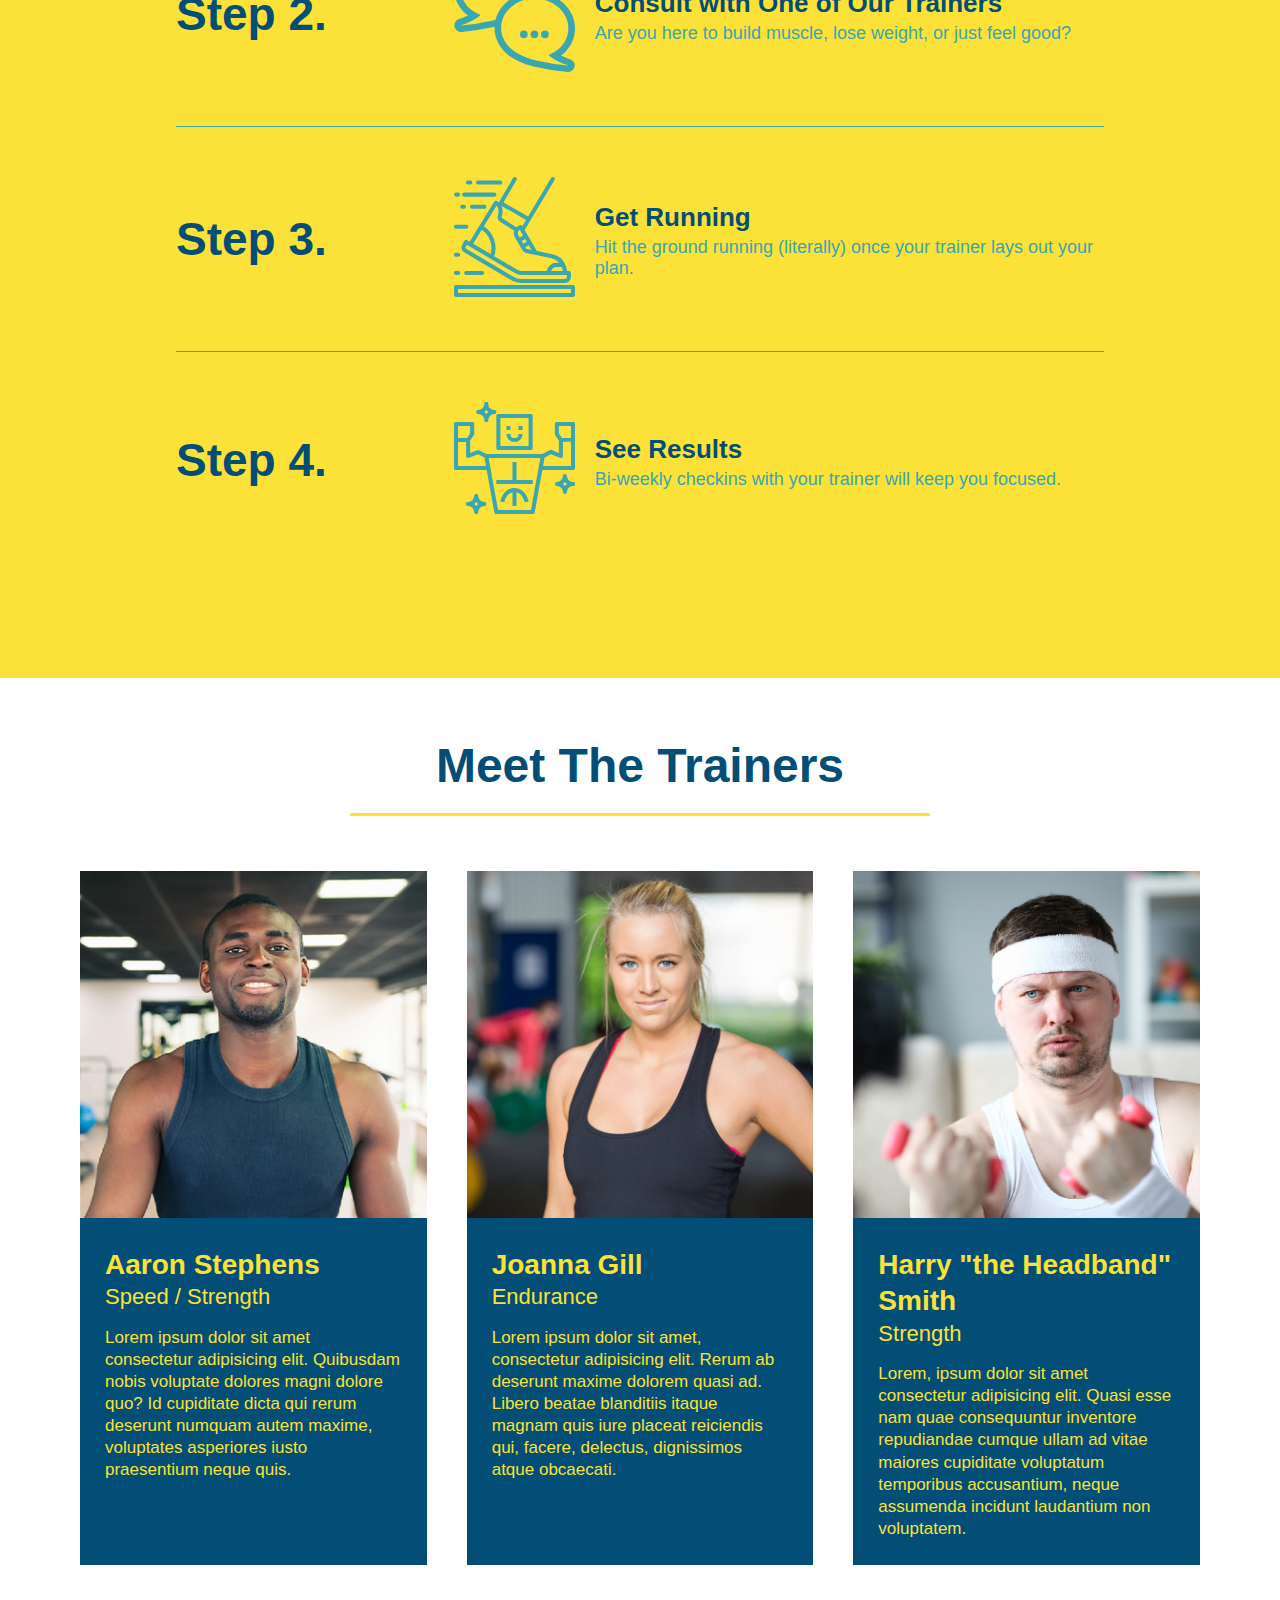
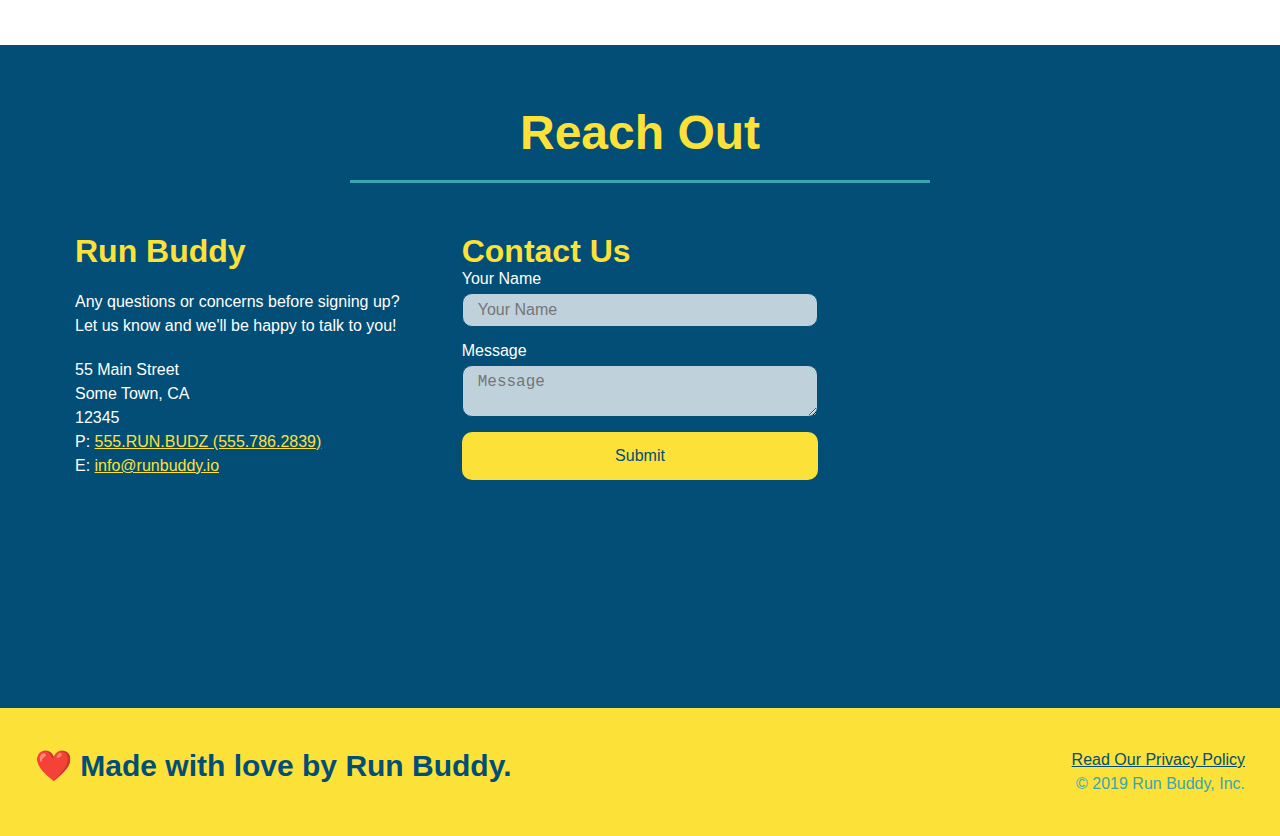
==== commit a12287fa: "added style to checkbox and wrapper" ====
--- a/index.html
+++ b/index.html
@@ -58,16 +58,20 @@
                 <input type="tel" placeholder="Phone Number" name="phone" id="phone" class="form-input" />
                 <p>
                     Have you worked out with a trainer before?
-                    <input type="radio" name="trainer-confirm" id="trainer-yes" />
-                    <label for="trainer-yes">Yes</label>
-                    <input type="radio" name="trainer-confirm" id="trainer-no" />
-                    <label for="trainer-no">No</label>
-                </p>
-                <p>
-                    <label for="checkbox">
-                        I acknowledge that I am at least 18 years of age.
-                    </label>
-                    <input type="checkbox" name="age-confirm" id="checkbox" />
+                    <span class="radio-wrapper">
+                        <input type="radio" name="trainer-confirm" id="trainer-yes" />
+                        <label for=trainer-yes>Yes</label>
+                    </span>
+                    <span class="radio-wrapper">
+                        <input type="radio" name="trainer-confirm" id="trainer-no" />
+                        <label for="trainer-no">No</label>
+                    </span>
+                </p>
+                <p>
+                    <span class="checkbox-wrapper">
+                        <input type="checkbox" name="age-confirmation" id="checkbox" />
+                        <label for="checkbox">I acknowledge that I am at least 18 years of age.</label>
+                    </span>
                 </p>
                 <button type="submit">
                     Get running!
--- a/assets/css/style.css
+++ b/assets/css/style.css
@@ -15,6 +15,14 @@
     display: flex;
     justify-content: space-between;
     flex-wrap: wrap;
+    position: -webkit-sticky;
+    position: sticky;
+    top: 0;
+    background-image: url(../images/hero-bg.jpeg);
+    background-size: cover;
+    background-position: 80%;
+    background-attachment: fixed;
+    z-index: 9999;
 }
 
 header h1 {
@@ -22,6 +30,7 @@
     font-size: 36px;
     color: #fce138;
     margin: 0;
+    text-shadow: 0 0 10px rgba(0, 0, 0, 0.5);
 }
 
 header a {
@@ -45,6 +54,14 @@
     padding: 10px 15px;
     font-weight: lighter;
     font-size: 1.55vw;
+    text-shadow: 0 0 10px rgba(0, 0, 0, 0.5);
+}
+
+header nav ul li a:hover {
+    background: #fce138;
+    color: #024e76;
+    border-radius: 15px;
+    text-shadow: none;
 }
 
 footer {
@@ -79,11 +96,12 @@
 .hero {
     background-image: url("../images/hero-bg.jpeg");
     background-size: cover;
-    background-position: center;
+    background-position: 80%;
     display: flex;
     justify-content: center;
     flex-wrap: wrap;
     align-items: flex-start;
+    background-attachment: fixed;
 }
 
 .hero-cta {
@@ -99,15 +117,18 @@
     font-style: italic;
     font-size: 55px;
     color: #fce138;
+    text-shadow: 0 0 10px rgba(0, 0, 0, 0.5);
 }
 
 .hero-form {
     color: #024e76;
-    background-color: #fce138;
+    background-color: rgba(252, 225, 56, 0.8);
     padding: 20px;
     border: 3px solid #024e76;
     width: 40%;
     margin: 3.5%;
+    box-shadow: 0 0 10px rgba(0, 0, 0, 0.5);
+    border-radius: 15px;
 }
 
 h3 {
@@ -127,6 +148,13 @@
     color: #024e76;
     width: 100%;
     margin-bottom: 15px;
+    border-radius: 10px;
+    background-color: rgba(255,255,255, 0.75);
+}
+
+.form-input:focus {
+    background-color: rgba(255,255,255, 1);
+    outline: none;
 }
 
 .hero-form label {
@@ -139,6 +167,69 @@
     padding: 10px 20px;
     font-size: 16px;
     border: none;
+    border-radius: 10px;
+}
+
+.hero-form button:hover {
+    background-color: #39a6b2;
+}
+
+.checkbox-wrapper input, .radio-wrapper input {
+    opacity: 0;
+}
+
+.checkbox-wrapper label, .radio-wrapper label {
+    position: relative;
+    left: 10px;
+    margin: 10px;
+    line-height: 1.6;
+}
+
+.checkbox-wrapper label::before, .radio-wrapper label::before {
+    content: "";
+    height: 20px;
+    width: 20px;
+    background-color: rgba(255, 255, 255, 0.75);
+    border: 1px solid #024e76;
+    position: absolute;
+    top: -4px;
+    left: -30px;
+}
+
+.radio-wrapper label::before {
+    border-radius: 50%;
+}
+
+.radio-wrapper label::after {
+    content: "";
+    width: 20px;
+    height: 20px;
+    border-radius: 50%;
+    background: #024e76;
+    position: absolute;
+    left: -29px;
+    top: -3px;
+    background-image: radial-gradient(circle, #39a6b2, #024e76);
+}
+
+.checkbox-wrapper label::after {
+    content: "";
+    height: 6px;
+    width: 14px;
+    border-left: 2px solid #024e76;
+    border-bottom: 2px solid #024e76;
+    position: absolute;
+    left: -26px;
+    top: 1px;
+    transform: rotate(-58deg);
+}
+
+.checkbox-wrapper input + label::after, .radio-wrapper input + label::after {
+    content: none;
+}
+
+.checkbox-wrapper input:checked + label::after, .radio-wrapper input:checked + label::after {
+    content: "";
 }
 /* Hero Style End */
 
@@ -180,11 +271,14 @@
     margin: 50px auto;
     padding-bottom: 50px;
     width: 80%;
-    border-bottom: 1px solid #39a6b2;
     display: flex;
     flex-wrap: wrap;
     align-items: center;
     justify-content: space-between;
+}
+
+.step:not(:last-child) {
+    border-bottom: 1px solid #39a6b2;
 }
 
 .step h3 {
@@ -327,6 +421,13 @@
     width: 100%;
     margin-bottom: 15px;
     margin-top: 5px;
+    border-radius: 10px;
+    background: rgba(255,255,255, 0.75);
+}
+
+.contact-form input:focus, .contact-form textarea:focus {
+    background-color: rgba(255,255,255, 1);
+    outline: none;
 }
 
 .contact-form button {
@@ -337,6 +438,12 @@
     text-align: center;
     padding: 15px 0;
     font-size: 16px;
+    border-radius: 10px;
+}
+
+.contact-form button:hover {
+    color: #fce138;
+    background: #39a6b2;
 }
 /* Reach Out Style End */
 
@@ -346,5 +453,109 @@
 
 /* MEDIA QUERY FOR SMALLER DESKTOP SCREENS AND SMALLER */
 @media screen and (max-width: 980px) {
-
+    header {
+        padding-bottom: 0;
+        justify-content: center;
+        position: relative;
+    }
+
+    header h1 {
+        width: 100%;
+        text-align: center;
+    }
+
+    header nav ul {
+        margin-top: 20px;
+        width: 100%;
+        justify-content: center;
+    }
+
+    header nav ul li a {
+        font-size: 20px;
+    }
+
+    footer h2, footer div {
+        text-align: center;
+        width: 100%;
+    }
+
+    .hero-cta, .hero-form {
+        width: 100%;
+    }
+
+    .hero-cta {
+        text-align: center;
+    }
+
+    .section-title {
+        width: 80%;
+    }
+
+    .trainer {
+        flex: 0 70%;
+    }
+
+    .contact-info iframe {
+        flex: 1 100%;
+    }
+}
+
+/* MEDIA QUERY FOR TABLETS AND SMALLER */
+@media screen and (max-width: 768px) {
+    section {
+        padding: 30px 15px;
+    }
+
+    .step h3 {
+        flex: 1 100%;
+        text-align: center;
+    }
+
+    .step-info {
+        flex: 2 100%;
+        text-align: center;
+        justify-content: center;
+    }
+
+    .step-img {
+        flex: 0 32%;
+        margin-right: 0;
+        margin-top: 15px;
+        margin-bottom: 15px;
+    }
+
+    .step-text {
+        flex: 100%;
+    }
+}
+
+/* MEDIA QUERY FOR MOBILE PHONES AND SMALLER */
+@media screen and (max-width: 575px) {
+    .hero-form button {
+        width: 100%;
+    }
+
+    .section-title {
+        width: 95%;
+    }
+
+    .intro p {
+        width: 100%;
+    }
+
+    .trainer {
+        flex: 0 100%;
+    }
+
+    .contact-info {
+        text-align: center;
+    }
+
+    .contact-info > * {
+        flex: 0 100%;
+    }
+
+    .contact-form {
+        order: 3;
+    }
 }